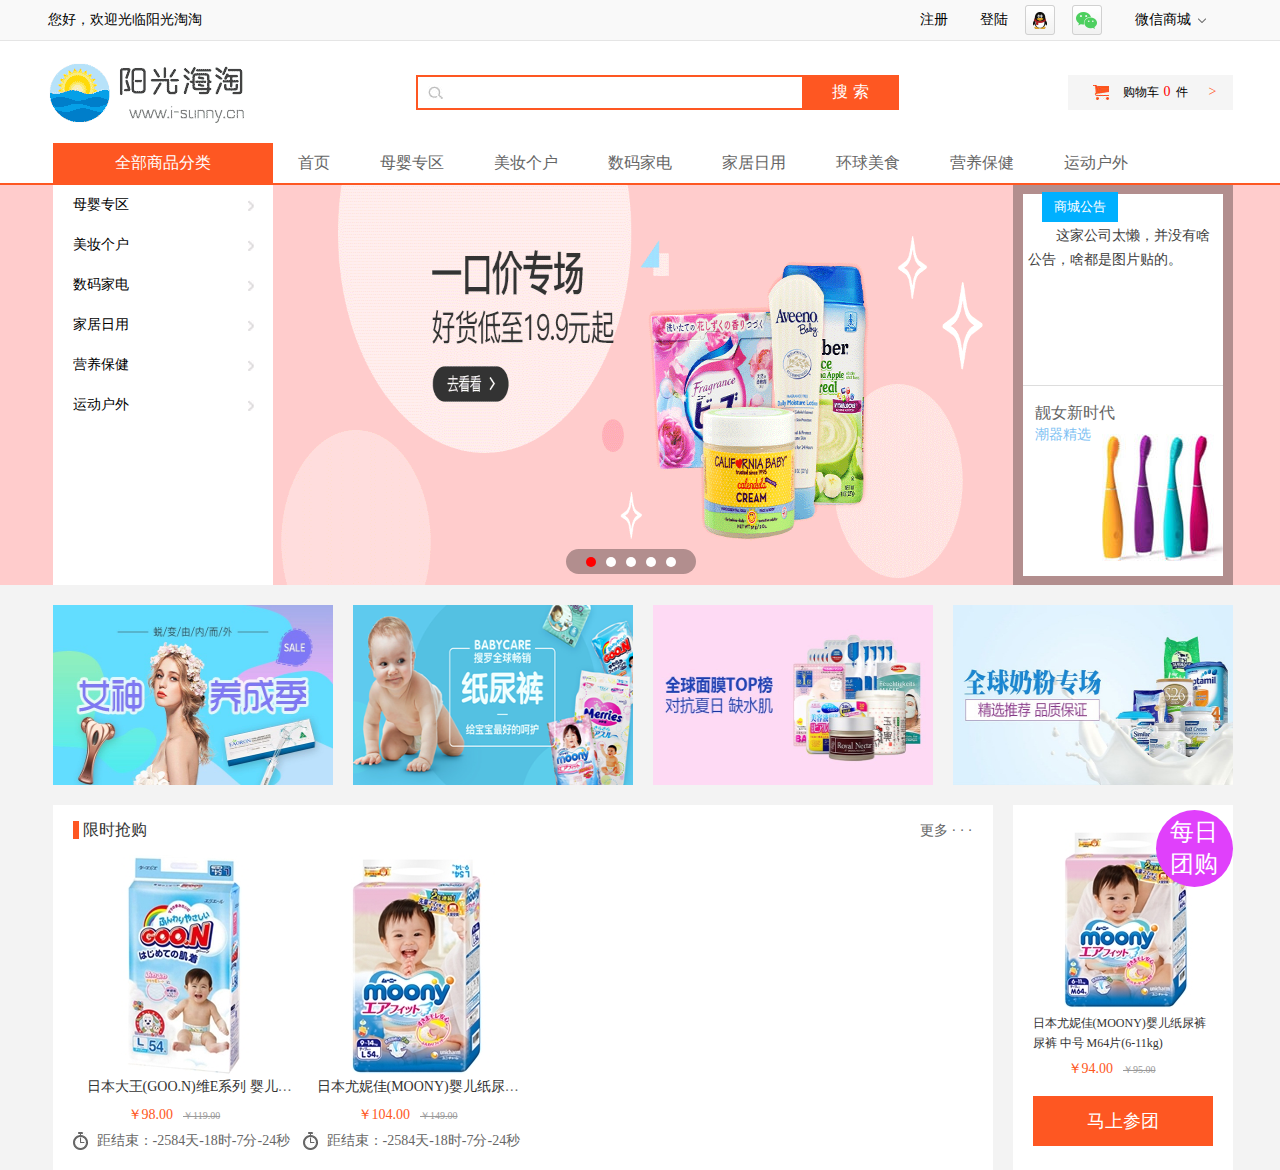
==== index.html @ 73600790 "项目" ====
<!DOCTYPE html>
<html>
	<head>
		<meta charset="UTF-8">
		<title></title>
		<link rel="stylesheet" type="text/css" href="css/index.css"/>
		<link rel="stylesheet" type="text/css" href="css/public.css"/>
		
		<script src="js/jquery-1.11.1.min.js"></script>
	</head>
	<body>
		<header>
			<!--网址最顶端-->
			<div class="headT">
				<p>您好，欢迎光临阳光淘淘</p>
				<div class="headRight">
					<ul class="headUl">
						<li>
							<a href="###">注册</a>
						</li>
						<li>
							<a href="###">登陆</a>
						</li>
						<li>
							<a href="###"><img src="img/qq.gif"/></a>
						</li>
						<li>
							<a href="###"><img src="img/weixin.gif"/></a>
						</li>
					</ul>
					<div class="wxshop">
						<a href="###">微信商城</a>
						<img src="img/jiantou_03.png" alt="" />
					</div>
				</div>
				<div class="erweima">
					<img src="img/erweima.png" alt="" />
					<span></span>
				</div>
			</div>
		</header>
		<!--logo-->
		<div id="logo">
			<div class="logo-content">
				<div class="logo-pic">
					<a href="###">
						<img src="img/logo.gif" alt="" />
					</a>
				</div>
				<form>
					<label for="user">
						<!--<img src="img/search.jpg" alt="" />-->
					</label>
					<input type="text" name="" id="user" value="" />
					<input type="button" name="" id="logo-btn" value="搜索" />
				</form>
				<div class="shopcar">
					<a href="###">
						<span>购物车<i>0</i>件</span>
						<em>&gt;</em>
					</a>
				</div>
			</div>
		</div>
		<!--导航-->
		<nav>
			<div class="navlist">
				<ul>
					<li>
						<a href="###">全部商品分类</a>
					</li>
					<li>
						<a href="###">首页</a>
					</li>
					<li>
						<a href="###">母婴专区</a>
					</li>
					<li>
						<a href="###">美妆个户</a>
					</li>
					<li>
						<a href="###">数码家电</a>
					</li>
					<li>
						<a href="###">家居日用</a>
					</li>
					<li>
						<a href="###">环球美食</a>
					</li>
					<li>
						<a href="###">营养保健</a>
					</li>
					<li>
						<a href="###">运动户外</a>
					</li>
				</ul>
				<!--二级菜单-->
				<div class="navlist2">
					<ul>
						<li>
							<a href="###">母婴专区</a>
							<span></span>
						</li>
						<li>
							<a href="###">美妆个户</a>
							<span></span>
						</li>
						<li>
							<a href="###">数码家电</a>
							<span></span>
						</li>
						<li>
							<a href="###">家居日用</a>
							<span></span>
						</li>
						<li>
							<a href="###">营养保健</a>
							<span></span>
						</li>
						<li>
							<a href="###">运动户外</a>
							<span></span>
						</li>
					</ul>
				</div>
				<!--三级菜单-->
				<!--母婴专区-->
				<div class="navlist2-1">
					<div>
						<h3 class="navlist2-h1">尿布湿巾</h3>
						<span>
							<a href="###">NB</a>
							<a href="###">S</a>
							<a href="###">M</a>
							<a href="###">L</a>
							<a href="###">XL</a>
							<a href="###">XXL</a>
							<a href="###">拉拉裤</a>
							<a href="###">花王</a>
							<a href="###">大王</a>
							<a href="###">尤妮佳</a>
						</span>
					</div>
					<div>
						<h3>婴儿用品</h3>
						<span>
							<a href="###">宝宝小药</a>
							<a href="###">洗漱护肤</a>
							<a href="###">喂养工具</a>
							<a href="###">宝宝出行</a>
							<a href="###">清洁消毒</a>
							<a href="###">益智玩具</a>	
						</span>
					</div>
					<div>
						<h3>品牌奶粉</h3>
						<span>
							<a href="###">特福芬</a>
							<a href="###">喜宝</a>
							<a href="###">爱他美</a>
							<a href="###">贝唯他</a>
							<a href="###">雀巢BEBA</a>
							<a href="###">米露米Milimil</a>
						</span>
					</div>
					<div>
						<h3>营养辅食</h3>
						<span>
							<a href="###">辅食泥</a>
							<a href="###">米粉/米糊</a>
							<a href="###">营养品</a>
							<a href="###">饼干</a>
							<a href="###">其他零食</a>
						</span>
					</div>
					<div>
						<h3>阶段奶粉</h3>
						<span>
							<a href="###">Pre段</a>
							<a href="###">1段</a>
							<a href="###">2段</a>
							<a href="###">3段</a>
							<a href="###">4段</a>
							<a href="###">1+段</a>
							<a href="###">2+段</a>
						</span>
					</div>	
				</div>
				<!--美妆个户-->
				<div class="navlist2-1">
					<div>
						<h3 class="navlist2-h1">香水彩妆</h3>
						<span>
							<a href="###">口红</a>
							<a href="###">眼线</a>
							<a href="###">遮瑕膏(液)</a>
							<a href="###">腮红</a>
							<a href="###">粉底</a>
							<a href="###">眼影</a>
							<a href="###">BB霜</a>
						</span>
					</div>
					<div>
						<h3>面部护肤</h3>
						<span>
							<a href="###">面膜</a>
							<a href="###">洁面</a>
							<a href="###">面霜</a>
							<a href="###">精华</a>
							<a href="###">化妆水</a>
							<a href="###">眼霜</a>	
							<a href="###">润唇膏</a>	
							<a href="###">其他</a>	
						</span>
					</div>
					<div>
						<h3>身体护理</h3>
						<span>
							<a href="###">护手霜</a>
							<a href="###">沐浴乳</a>
							<a href="###">身体乳</a>
						</span>
					</div>
					<div>
						<h3>口腔护理</h3>
						<span>
							<a href="###">牙刷</a>
							<a href="###">牙膏</a>
							<a href="###">替换物</a>
							<a href="###">漱口水</a>
							<a href="###">口罩</a>
						</span>
					</div>
					<div>
						<h3>女性护理</h3>
						<span>
							<a href="###">卫生巾</a>
							<a href="###">Facelle</a>
							<a href="###">Jessa</a>
						</span>
					</div>	
				</div>
				<!--数码家电-->
				<div class="navlist2-1">
				</div>
				<!--家居日用-->
				<div class="navlist2-1">
				</div>
				<!--营养保健-->
				<div class="navlist2-1">
				</div>
				<!--运动户外-->
				<div class="navlist2-1">
				</div>
				<div class="navlist3">
					<div class="navlist3-1">
						<div class="navlist3-1-T">
							<p>这家公司太懒，并没有啥公告，啥都是图片贴的。</p>
						</div>
						<div class="navlist3-1-B">
							<h3>靓女新时代</h3>
							<h4>潮器精选</h4>
						</div>
					</div>
					<!--蓝色商城公告div-->
					<div class="navlist3-2">
						<span>商城公告</span>
					</div>
				</div>
			</div>
		</nav>
		<!--banner-->
		<div id="banner">
			<div class="banner-1">
				<ul>
					<li><a href="###"></a></li>
					<li><a href="###"></a></li>
					<li><a href="###"></a></li>
					<li><a href="###"></a></li>
					<li><a href="###"></a></li>
				</ul>
				<div class="banner-center">
					<div class="banner-list">
						<ul>
							<li></li>
							<li></li>
							<li></li>				
							<li></li>
							<li></li>
						</ul>
					</div>
				</div>
			</div>
		</div>
		<!--banner下方列表-->
		<div id="bt-list">
			<div class="bt-lists">
				<ul>
					<li>
						<a href="">
							<img src="img/btlist1.jpg"/>
						</a>
					</li>
					<li>
						<a href="">
							<img src="img/btlist2.png"/>
						</a>
					</li>
					<li>
						<a href="">
							<img src="img/btlist3.jpg"/>
						</a>
					</li>
					<li>
						<a href="">
							<img src="img/btlist4.jpg"/>
						</a>
					</li>
				</ul>
			</div>
		</div>
		<!--限时商品-->
		<div id="timegoods">
			<div class="timegoods-content">
				<div class="timegoods-contentL">
					<h3>
						<span>限时抢购</span>
						<em><a href="">更多  · · ·</a></em>
					</h3>
					<div class="timegoods-list">	
						<dl>
							<dt><a href=""><img src="img/timegoods2.jpg"/></a></dt>
							<dd><a href="">日本大王(GOO.N)维E系列 婴儿专用护肤，尤妮佳纸尿裤，天才第一步</a></dd>
							<dd><span>￥98.00</span><em>￥119.00</em></dd>
							<dd class="time">
								<!--<span>距结束：170天16时29分10秒</span>-->
							</dd>
						</dl>
						<dl>
							<dt><a href=""><img src="img/timegoods1.jpg"/></a></dt>
							<dd><a href="">日本尤妮佳(MOONY)婴儿纸尿裤，尤妮佳纸尿裤，天才第一步</a></dd>
							<dd><span>￥104.00</span><em>￥149.00</em></dd>
							<dd class="time">
								<!--<span>距结束：170天16时29分10秒</span>-->
							</dd>
						</dl>
					</div>
				</div>
				<div class="timegoods-contentR">
					<dl>
						<dt><a href=""><img src="img/timelistR.jpg"/></a></dt>
						<dd><a href="">日本尤妮佳(MOONY)婴儿纸尿裤  尿裤  中号  M64片(6-11kg)</a></dd>
						<dd><span>￥94.00</span><em>￥95.00</em></dd>
						<dd><a href="">马上参团</a></dd>
						<dd><p>每日</p><p>团购</p></dd>
					</dl>
				</div>
			</div>
		</div>
	</body>
</html>
<script src="js/index.js"></script>
---- css/index.css ----
header {
  width: 100%;
  height: 40px;
  border-bottom: 1px solid #e5e5e5;
  background: #f9f9f9;
}

.headT {
  width: 1185px;
  height: 40px;
  margin: 0 auto;
  line-height: 40px;
  display: flex;
  justify-content: space-between;
  position: relative;
}
.headT p {
  font-size: 14px;
  color: #000;
}

.headRight {
  display: flex;
}

.headRight ul {
  display: flex;
  align-items: center;
}

.headUl {
  margin-right: 19px;
}
.headUl li:nth-of-type(3) {
  margin-right: 17px;
}
.headUl li:nth-of-type(2) {
  margin-right: 17px;
}
.headUl li:nth-of-type(2) a {
  font-size: 14px;
  color: #000;
}
.headUl li:nth-of-type(2) a:hover {
  color: #ff5722;
}
.headUl li:nth-of-type(1) {
  margin-right: 32px;
}
.headUl li:nth-of-type(1) a {
  font-size: 14px;
  color: #000;
}
.headUl li:nth-of-type(1) a:hover {
  color: #ff5722;
}

.wxshop {
  display: flex;
  align-items: center;
  width: 95px;
  justify-content: center;
  margin-right: 17px;
}
.wxshop a {
  font-size: 14px;
  color: #000000;
}
.wxshop:hover {
  background: #fff;
}
.wxshop:hover a {
  color: #ff5722;
}
.wxshop:hover img {
  transform: rotateZ(180deg);
}
.wxshop a {
  margin-left: 5px;
}
.wxshop img {
  width: 8px;
  height: 5px;
  margin-left: 7px;
  transition: all 0.2s steps(5);
}

.erweima {
  background: #fff;
  width: 95px;
  height: 85px;
  position: absolute;
  top: 40px;
  right: 17px;
  display: none;
  text-align: center;
}
.erweima img {
  display: inline-block;
  width: 70px;
  height: 70px;
  vertical-align: middle;
  margin-left: 5px;
}
.erweima span {
  display: inline-block;
  width: 0;
  height: 100%;
  vertical-align: middle;
}

#logo {
  width: 100%;
  height: 102px;
  background: #ffffff;
}
#logo .logo-content {
  display: flex;
  justify-content: space-between;
  align-items: center;
  width: 1185px;
  height: 102px;
  margin: 0 auto;
}
#logo form {
  display: flex;
  align-items: center;
  width: 479px;
  height: 31px;
  border: 2px solid #fe5722;
}
#logo form #user {
  width: 351px;
  height: 31px;
  border: none;
  color: #d0d0d0;
  font-size: 12px;
}
#logo form #logo-btn {
  text-align: center;
  width: 95px;
  height: 31px;
  border: none;
  background: #fe5722;
  color: #fff;
  letter-spacing: 5px;
  font-size: 16px;
  padding-left: 7px;
}
#logo form #logo-btn:hover {
  cursor: pointer;
}
#logo label {
  display: inline-block;
  height: 100%;
  width: 35px;
  background: url(../img/search.jpg) no-repeat center center;
}

.shopcar {
  width: 165px;
  height: 35px;
  background: #f5f5f5 url(../img/shopcar.jpg) no-repeat 25px center;
}
.shopcar a {
  margin-left: 55px;
  line-height: 34px;
}
.shopcar a em {
  margin-left: 18px;
  font-size: 14px;
  color: #ff5722;
}
.shopcar a span {
  color: #000;
}
.shopcar a span i {
  color: red;
  padding: 0 5px;
  font-size: 14px;
}

/*nav*/
nav {
  width: 100%;
  height: 40px;
  border-bottom: 2px solid #fe5722;
  background: #fff;
}
nav .navlist {
  position: relative;
  width: 1185px;
  height: 40px;
  margin: 0 auto;
}
nav .navlist > ul {
  background: #fff;
  z-index: 10001;
  display: flex;
  margin-left: 5px;
}
nav .navlist > ul li:nth-of-type(1) {
  height: 40px;
  padding: 0 62px;
  background: #fe5722;
  line-height: 40px;
}
nav .navlist > ul li:nth-of-type(1) a {
  color: #fff;
}
nav .navlist > ul li {
  height: 40px;
  padding: 0 25px;
  line-height: 40px;
}
nav .navlist > ul li a {
  font-size: 16px;
}
nav .navlist > ul li:hover {
  background: #fe5722;
}
nav .navlist > ul li:hover a {
  color: #fff;
}
nav .navlist .navlist3 {
  width: 220px;
  height: 400px;
  background: rgba(0, 0, 0, 0.3);
  position: absolute;
  top: 42px;
  right: 0;
  z-index: 9999;
}
nav .navlist .navlist3 .navlist3-1 {
  width: 200px;
  height: 382px;
  background: #fff;
  margin-left: 10px;
  margin-top: 9px;
}
nav .navlist .navlist3 .navlist3-1 .navlist3-1-T {
  height: 191px;
  border-bottom: 1px solid #dddddd;
}
nav .navlist .navlist3 .navlist3-1 .navlist3-1-T p {
  padding: 30px 5px 0 5px;
  color: #3e3e3e;
  text-indent: 2em;
  line-height: 24px;
}
nav .navlist .navlist3 .navlist3-1 .navlist3-1-B {
  height: 190px;
  background: url(../img/bannerleft.jpg) no-repeat right 48px;
}
nav .navlist .navlist3 .navlist3-1 .navlist3-1-B h3 {
  padding-left: 12px;
  padding-top: 17px;
  font-size: 16px;
}
nav .navlist .navlist3 .navlist3-1 .navlist3-1-B h4 {
  padding-left: 12px;
  font-size: 14px;
  color: #7dbff3;
  line-height: 22px;
}
nav .navlist .navlist3 .navlist3-2 {
  position: absolute;
  width: 76px;
  height: 30px;
  background: #00b0ff;
  text-align: center;
  line-height: 30px;
  top: 7px;
  left: 29px;
}
nav .navlist .navlist3 .navlist3-2 span {
  color: #fff;
  font-size: 13px;
}
nav .navlist .navlist2 {
  margin-top: 2px;
  margin-left: 5px;
  width: 220px;
  height: 400px;
  background: #fff;
  position: absolute;
  z-index: 9999;
  bottom: -402px;
}
nav .navlist .navlist2 ul li {
  width: 200px;
  height: 40px;
  line-height: 40px;
  padding-left: 20px;
  background: url(../img/gt.jpg) no-repeat 195px center;
}
nav .navlist .navlist2 ul li a {
  color: #000;
  font-size: 14px;
}
nav .navlist .navlist2 ul li:hover {
  background: #ff7043 url(../img/gt1.jpg) no-repeat 195px center;
}
nav .navlist .navlist2 ul li:hover a {
  color: #fff;
}
nav .navlist .navlist2-1 {
  position: absolute;
  top: 42px;
  left: 223px;
  width: 738px;
  height: 398px;
  background: #fff;
  border-bottom: 2px solid #ff7043;
  border-left: 2px solid #ff7043;
  border-right: 2px solid #ff7043;
  display: none;
  z-index: 10000;
}
nav .navlist .navlist2-1 div:nth-of-type(1) {
  margin-top: 20px;
}
nav .navlist .navlist2-1 h3 {
  display: inline-block;
  font-size: 12px;
  margin-left: 20px;
  line-height: 40px;
}
nav .navlist .navlist2-1 span {
  display: inline-block;
  width: 380px;
  height: 40px;
  border-bottom: 1px solid #eee;
  line-height: 40px;
  margin-left: 35px;
}
nav .navlist .navlist2-1 span a:nth-of-type(1) {
  margin-left: 0;
}
nav .navlist .navlist2-1 span a {
  margin: 0 5px;
}
nav .navlist .navlist2-1 span a:hover {
  color: #ff7043;
}

#banner {
  width: 100%;
  height: 400px;
}
#banner .banner-1 {
  width: 100%;
  height: 400px;
}
#banner .banner-1 > ul > li {
  width: 100%;
  height: 400px;
  position: absolute;
}
#banner .banner-1 > ul > li:nth-of-type(1) {
  background: url(../img/banner1.png) no-repeat;
  background-size: 100% 100%;
  z-index: 5;
}
#banner .banner-1 > ul > li:nth-of-type(2) {
  background: url(../img/banner2.png) no-repeat;
  background-size: 100% 100%;
  z-index: 4;
}
#banner .banner-1 > ul > li:nth-of-type(3) {
  background: url(../img/banner3.png) no-repeat;
  background-size: 100% 100%;
  z-index: 3;
}
#banner .banner-1 > ul > li:nth-of-type(4) {
  background: url(../img/banner4.png) no-repeat;
  background-size: 100% 100%;
  z-index: 2;
}
#banner .banner-1 > ul > li:nth-of-type(5) {
  background: url(../img/banner5.png) no-repeat;
  background-size: 100% 100%;
  z-index: 1;
}
#banner .banner-1 > ul a {
  display: block;
  width: 100%;
  height: 400px;
}
#banner .banner-1 .banner-center {
  width: 1185px;
  height: 400px;
  margin: 0 auto;
  position: relative;
}
#banner .banner-1 .banner-center .banner-list {
  width: 130px;
  height: 25px;
  background: rgba(0, 0, 0, 0.3);
  z-index: 9999;
  position: absolute;
  left: 518px;
  top: 364px;
  border-radius: 25px;
  display: flex;
  justify-content: center;
}
#banner .banner-1 .banner-center .banner-list > ul {
  width: 90px;
  display: flex;
  height: 100%;
  justify-content: space-between;
  align-items: center;
}
#banner .banner-1 .banner-center .banner-list > ul li {
  width: 10px;
  height: 10px;
  border-radius: 50%;
  background: #fff;
}
#banner .banner-1 .banner-center .banner-list > ul li:nth-of-type(1) {
  background: #ff0000;
}

.bt-lists {
  width: 1185px;
  height: 180px;
  margin: 20px auto;
}
.bt-lists ul {
  width: 1180px;
  height: 100%;
  margin-left: 5px;
  display: flex;
  justify-content: space-between;
}
.bt-lists ul li a img {
  width: 280px;
  height: 180px;
}

#timegoods {
  width: 100%;
  height: 365px;
}
#timegoods .timegoods-content {
  width: 1185px;
  height: 100%;
  margin: 0 auto;
}
#timegoods .timegoods-content .timegoods-contentL {
  margin-left: 5px;
  width: 940px;
  height: 100%;
  background: #fff;
  float: left;
}
#timegoods .timegoods-content .timegoods-contentL .timegoods-list {
  width: 940px;
  height: 315px;
  display: flex;
}
#timegoods .timegoods-content .timegoods-contentL .timegoods-list dl {
  width: 220px;
}
#timegoods .timegoods-content .timegoods-contentL .timegoods-list dl dt:hover a img {
  transition: all 0.3s linear;
  transform: translateX(-10px);
}
#timegoods .timegoods-content .timegoods-contentL .timegoods-list dl:nth-of-type(1) {
  margin-left: 20px;
}
#timegoods .timegoods-content .timegoods-contentL .timegoods-list dl:nth-of-type(1) dd:nth-of-type(1) {
  width: 220px;
  overflow: hidden;
  white-space: nowrap;
  text-overflow: ellipsis;
  text-indent: 1em;
}
#timegoods .timegoods-content .timegoods-contentL .timegoods-list dl:nth-of-type(1) dd:nth-of-type(1) a {
  line-height: 24px;
  font-size: 14px;
  color: #333333;
}
#timegoods .timegoods-content .timegoods-contentL .timegoods-list dl:nth-of-type(1) dd:nth-of-type(1):hover a {
  color: #fe5722;
}
#timegoods .timegoods-content .timegoods-contentL .timegoods-list dl:nth-of-type(1) dd:nth-of-type(2) {
  line-height: 32px;
}
#timegoods .timegoods-content .timegoods-contentL .timegoods-list dl:nth-of-type(1) dd:nth-of-type(2) span {
  color: #fe5722;
  font-size: 14px;
  padding-left: 55px;
}
#timegoods .timegoods-content .timegoods-contentL .timegoods-list dl:nth-of-type(1) dd:nth-of-type(2) em {
  padding-left: 10px;
  color: #999999;
  font-size: 10px;
  text-decoration: line-through;
}
#timegoods .timegoods-content .timegoods-contentL .timegoods-list dl:nth-of-type(1) dd:nth-of-type(3) {
  background: url(../img/time.jpg) no-repeat left center;
  height: 18px;
  width: 220px;
  padding-left: 24px;
}
#timegoods .timegoods-content .timegoods-contentL .timegoods-list dl:nth-of-type(2) {
  margin-left: 10px;
}
#timegoods .timegoods-content .timegoods-contentL .timegoods-list dl:nth-of-type(2) dd:nth-of-type(1) {
  width: 220px;
  overflow: hidden;
  white-space: nowrap;
  text-overflow: ellipsis;
  text-indent: 1em;
}
#timegoods .timegoods-content .timegoods-contentL .timegoods-list dl:nth-of-type(2) dd:nth-of-type(1) a {
  line-height: 24px;
  font-size: 14px;
  color: #333333;
}
#timegoods .timegoods-content .timegoods-contentL .timegoods-list dl:nth-of-type(2) dd:nth-of-type(1):hover a {
  color: #fe5722;
}
#timegoods .timegoods-content .timegoods-contentL .timegoods-list dl:nth-of-type(2) dd:nth-of-type(2) {
  line-height: 32px;
}
#timegoods .timegoods-content .timegoods-contentL .timegoods-list dl:nth-of-type(2) dd:nth-of-type(2) span {
  padding-left: 55px;
  color: #fe5722;
  font-size: 14px;
}
#timegoods .timegoods-content .timegoods-contentL .timegoods-list dl:nth-of-type(2) dd:nth-of-type(2) em {
  padding-left: 10px;
  color: #999999;
  font-size: 10px;
  text-decoration: line-through;
}
#timegoods .timegoods-content .timegoods-contentL .timegoods-list dl:nth-of-type(2) dd:nth-of-type(3) {
  background: url(../img/time.jpg) no-repeat left center;
  height: 18px;
  width: 220px;
  padding-left: 24px;
}
#timegoods .timegoods-content .timegoods-contentL h3 {
  width: 900px;
  height: 50px;
  margin-left: 20px;
  line-height: 50px;
  display: flex;
  justify-content: space-between;
}
#timegoods .timegoods-content .timegoods-contentL h3 span {
  background: url(../img/list.jpg) no-repeat 0 center;
  padding-left: 10px;
  font-size: 16px;
  color: #333333;
}
#timegoods .timegoods-content .timegoods-contentL h3 em a {
  font-size: 14px;
}
#timegoods .timegoods-content .timegoods-contentL h3 em:hover a {
  color: #fe5722;
}
#timegoods .timegoods-content .timegoods-contentR {
  margin-left: 20px;
  width: 220px;
  height: 100%;
  background: #fff;
  float: left;
  position: relative;
}
#timegoods .timegoods-content .timegoods-contentR dl {
  margin-top: 24px;
}
#timegoods .timegoods-content .timegoods-contentR dl dt {
  text-align: center;
}
#timegoods .timegoods-content .timegoods-contentR dl dt a img {
  display: inline-block;
}
#timegoods .timegoods-content .timegoods-contentR dl dd:nth-of-type(1) {
  line-height: 20px;
  margin: 0 20px;
}
#timegoods .timegoods-content .timegoods-contentR dl dd:nth-of-type(1):hover a {
  color: #ff5722;
}
#timegoods .timegoods-content .timegoods-contentR dl dd:nth-of-type(1) a {
  color: #333333;
  font-size: 12px;
}
#timegoods .timegoods-content .timegoods-contentR dl dd:nth-of-type(2) {
  line-height: 32px;
}
#timegoods .timegoods-content .timegoods-contentR dl dd:nth-of-type(2) span {
  padding-left: 55px;
  color: #fe5722;
  font-size: 14px;
}
#timegoods .timegoods-content .timegoods-contentR dl dd:nth-of-type(2) em {
  padding-left: 10px;
  color: #999999;
  font-size: 10px;
  text-decoration: line-through;
}
#timegoods .timegoods-content .timegoods-contentR dl dd:nth-of-type(3) {
  width: 180px;
  height: 50px;
  background: #fe5722;
  line-height: 50px;
  text-align: center;
  margin-left: 20px;
  margin-top: 10px;
}
#timegoods .timegoods-content .timegoods-contentR dl dd:nth-of-type(3) a {
  color: #fff;
  font-size: 18px;
}
#timegoods .timegoods-content .timegoods-contentR dl dd:nth-of-type(4) {
  width: 77px;
  height: 77px;
  border-radius: 50%;
  background: #e040fb;
  text-align: center;
  position: absolute;
  top: 5px;
  right: 0;
  z-index: 10;
}
#timegoods .timegoods-content .timegoods-contentR dl dd:nth-of-type(4) p:nth-of-type(1) {
  padding-top: 6px;
}
#timegoods .timegoods-content .timegoods-contentR dl dd:nth-of-type(4) p {
  font-size: 24px;
  color: #fff;
}

/*# sourceMappingURL=index.css.map */
---- css/public.css ----
body,h1,h3,h2,h4,h5,h6,p,dl,dd,ul,li,ol,td,form,input,fieldset,legend{margin:0; padding:0;}
li{list-style:none;}
a{text-decoration:none; font-size:12px; color:#666;}
body{font-size:14px; font-family:"微软雅黑"; color:#666; background:#f3f3f3;}
img{ display:block; border:none;}
a,input{outline:none;}
em,i{font-style:normal;}
b,strong,h1,h2,h3,h4,h5,h6{font-weight:normal;}
.clear:after{content:""; display:block; clear:both; height:0; visibility:hidden;}
table{border-collapse:collapse;}
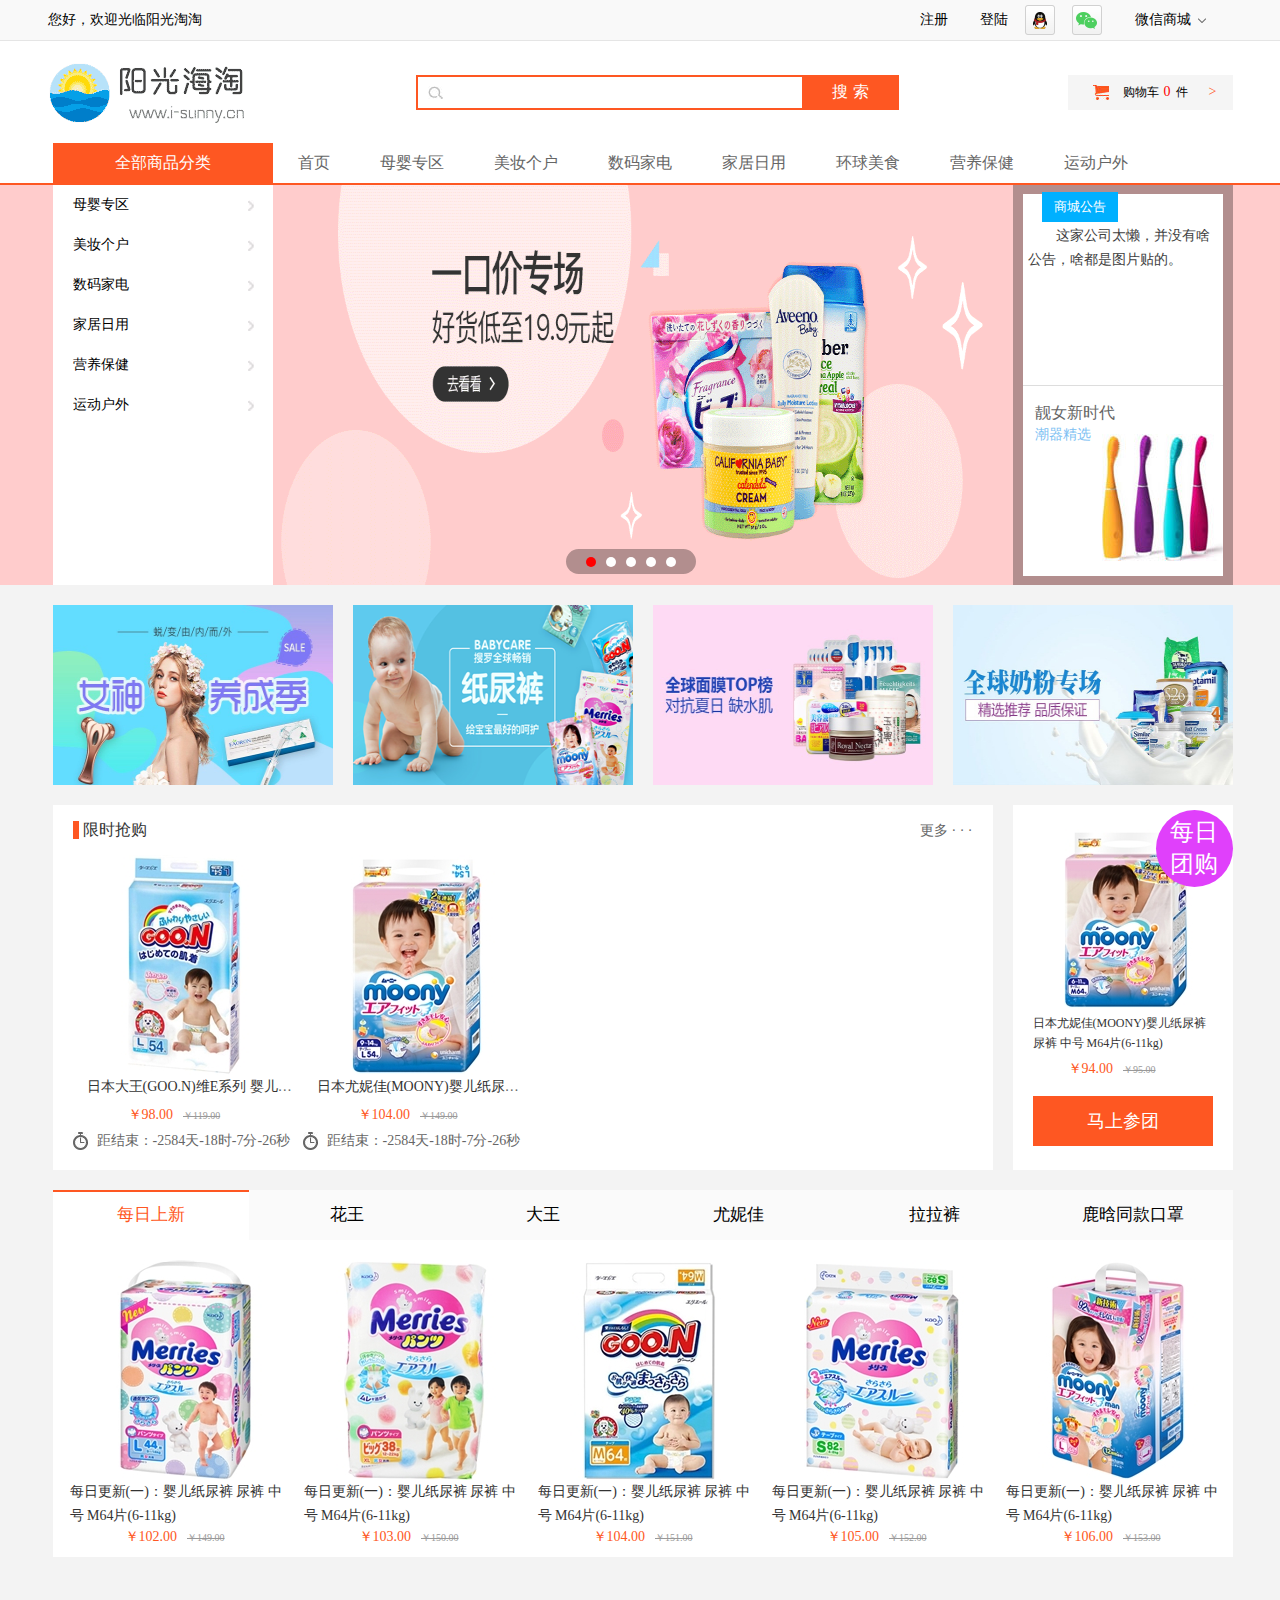
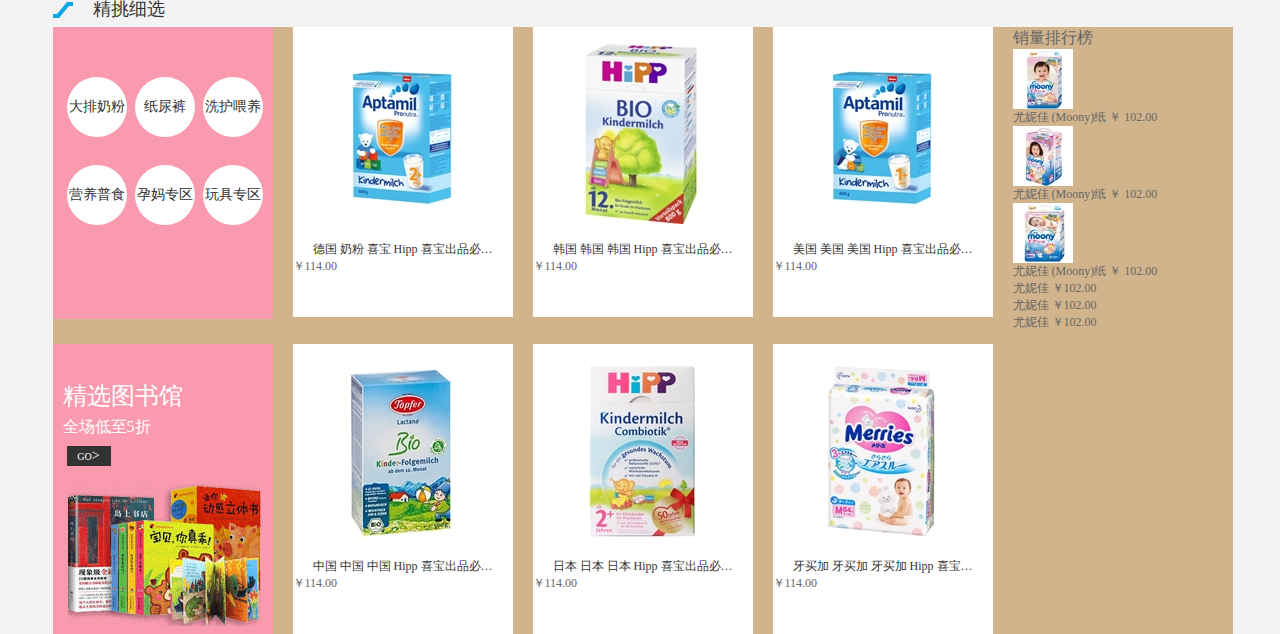
==== commit 63691805: "添加了内容" ====
--- a/index.html
+++ b/index.html
@@ -357,6 +357,193 @@
 				</div>
 			</div>
 		</div>
+		<!--选项卡-->
+		<div id="option">
+			<div class="option-content">
+				<div class="option-Top">
+					<ul>
+						<li list="classify001">每日上新</li>
+						<li list="classify002">花王</li>
+						<li list="classify003">大王</li>
+						<li list="classify004">尤妮佳</li>
+						<li list="classify005">拉拉裤</li>
+						<li list="classify006">鹿晗同款口罩</li>
+					</ul>
+				</div>
+				<div class="option-Bt">
+					<dl>
+						<dt><a href=""><img src="img/1.jpg"/></a></dt>
+						<dd><a href="">每日更新(一)：婴儿纸尿裤  尿裤  中号  M64片(6-11kg)</a></dd>
+						<dd><span>￥102.00</span><em>￥149.00</em></dd>
+					</dl>
+					<dl>
+						<dt><a href=""><img src="img/2.jpg"/></a></dt>
+						<dd><a href="">每日更新(一)：婴儿纸尿裤  尿裤  中号  M64片(6-11kg)</a></dd>
+						<dd><span>￥103.00</span><em>￥150.00</em></dd>
+					</dl>
+					<dl>
+						<dt><a href=""><img src="img/3.jpg"/></a></dt>
+						<dd><a href="">每日更新(一)：婴儿纸尿裤  尿裤  中号  M64片(6-11kg)</a></dd>
+						<dd><span>￥104.00</span><em>￥151.00</em></dd>
+					</dl>
+					<dl>
+						<dt><a href=""><img src="img/4.jpg"/></a></dt>
+						<dd><a href="">每日更新(一)：婴儿纸尿裤  尿裤  中号  M64片(6-11kg)</a></dd>
+						<dd><span>￥105.00</span><em>￥152.00</em></dd>
+					</dl>
+					<dl>
+						<dt><a href=""><img src="img/5.jpg"/></a></dt>
+						<dd><a href="">每日更新(一)：婴儿纸尿裤  尿裤  中号  M64片(6-11kg)</a></dd>
+						<dd><span>￥106.00</span><em>￥153.00</em></dd>
+					</dl>
+				</div>
+			</div>
+		</div>
+		<!--main-->
+		<div id="main1">
+			<div class="main1-content">
+				<h3>精挑细选</h3>
+				<div class="main1-1">
+					<div class="main1-L">
+						<div class="main-1-L-T">
+							 <ul>
+							 	<li><a href="">大排奶粉</a></li>
+							 	<li><a href="">纸尿裤</a></li>
+							 	<li><a href="">洗护喂养</a></li>
+							 	<li><a href="">营养普食</a></li>
+							 	<li><a href="">孕妈专区</a></li>
+							 	<li><a href="">玩具专区</a></li>
+							 </ul>
+						</div>
+						<div class="main-1-L-B">
+							<h4>精选图书馆</h4>
+							<h5>全场低至5折</h5>
+							<span><a href="">GO<em>&gt;</em></a></span>
+						</div>
+					</div>
+					<div class="main-M">
+						<ul>
+							<li>
+								<a href="">
+									<div>
+										<img src="img/main1-1.jpg" alt="" />
+										<span></span>
+									</div>
+									<p>德国 奶粉 喜宝 Hipp 喜宝出品必须精品</p>
+									<span>￥114.00</span>
+								</a>
+							</li>
+							<li>
+								<a href="">
+									<div>
+										<img src="img/main1-2.jpg" alt="" />
+										<span></span>
+									</div>
+									<p>韩国 韩国 韩国 Hipp 喜宝出品必须精品</p>
+									<span>￥114.00</span>
+								</a>
+							</li>
+							<li>
+								<a href="">
+									<div>
+										<img src="img/main1-3.jpg" alt="" />
+										<span></span>
+									</div>
+									<p>美国 美国 美国 Hipp 喜宝出品必须精品</p>
+									<span>￥114.00</span>
+								</a>
+							</li>
+							<li>
+								<a href="">
+									<div>
+										<img src="img/main1-4.jpg" alt="" />
+										<span></span>
+									</div>
+									<p>中国 中国 中国 Hipp 喜宝出品必须精品</p>
+									<span>￥114.00</span>
+								</a>
+							</li>
+							<li>
+								<a href="">
+									<div>
+										<img src="img/main1-5.jpg" alt="" />
+										<span></span>
+									</div>
+									<p>日本 日本 日本 Hipp 喜宝出品必须精品</p>
+									<span>￥114.00</span>
+								</a>
+							</li>
+							<li>
+								<a href="">
+									<div>
+										<img src="img/main1-6.jpg" alt="" />
+										<span></span>
+									</div>
+									<p>牙买加 牙买加 牙买加 Hipp 喜宝出品必须精品</p>
+									<span>￥114.00</span>
+								</a>
+							</li>
+						</ul>
+					</div>
+					<div class="main-R">
+						<h3>销量排行榜</h3>
+						<ul>
+							<li>
+								<a href="">
+									<span></span>
+									<img src="img/main1-r-1.jpg"/>
+									<em>尤妮佳</em>
+									<i>(Moony)纸</i>
+									<b>￥</b>
+									<strong>102.00</strong>
+								</a>
+							</li>
+							<li>
+								<a href="">
+									<span></span>
+									<img src="img/main1-r-2.jpg"/>
+									<em>尤妮佳</em>
+									<i>(Moony)纸</i>
+									<b>￥</b>
+									<strong>102.00</strong>
+								</a>
+							</li>
+							<li>
+								<a href="">
+									<span></span>
+									<img src="img/main1-r-3.jpg"/>
+									<em>尤妮佳</em>
+									<i>(Moony)纸</i>
+									<b>￥</b>
+									<strong>102.00</strong>
+								</a>
+							</li>
+							<li>
+								<a href="">
+									<span></span>
+									<em>尤妮佳</em>
+									<strong>￥102.00</strong>
+								</a>
+							</li>
+							<li>
+								<a href="">
+									<span></span>
+									<em>尤妮佳</em>
+									<strong>￥102.00</strong>
+								</a>
+							</li>
+							<li>
+								<a href="">
+									<span></span>
+									<em>尤妮佳</em>
+									<strong>￥102.00</strong>
+								</a>
+							</li>
+						</ul>
+					</div>
+				</div>
+			</div>
+		</div>
 	</body>
 </html>
 <script src="js/index.js"></script>
--- a/css/index.css
+++ b/css/index.css
@@ -464,8 +464,8 @@
   width: 220px;
 }
 #timegoods .timegoods-content .timegoods-contentL .timegoods-list dl dt:hover a img {
-  transition: all 0.3s linear;
-  transform: translateX(-10px);
+  transition: transform 0.2s linear;
+  transform: translateX(-5px);
 }
 #timegoods .timegoods-content .timegoods-contentL .timegoods-list dl:nth-of-type(1) {
   margin-left: 20px;
@@ -637,4 +637,236 @@
   color: #fff;
 }
 
+#option {
+  width: 100%;
+  height: 367px;
+  margin: 20px 0 35px 0;
+}
+#option .option-content {
+  width: 1185px;
+  height: 367px;
+  margin: 0 auto;
+}
+#option .option-content .option-Top {
+  height: 50px;
+  margin-left: 5px;
+  width: 1180px;
+  background: #fafafa;
+}
+#option .option-content .option-Top ul {
+  width: 100%;
+  height: 50px;
+  display: flex;
+}
+#option .option-content .option-Top ul li {
+  box-sizing: border-box;
+  width: 196px;
+  height: 50px;
+  text-align: center;
+  color: #000;
+  font-size: 17px;
+  background: #fafafa;
+  line-height: 50px;
+}
+#option .option-content .option-Top ul li:nth-of-type(1) {
+  background: #fff url(../img/option-Top.jpg) repeat-x;
+  color: #ff5722;
+}
+#option .option-content .option-Top ul li:last-of-type {
+  width: 200px;
+}
+#option .option-content .option-Bt {
+  height: 317px;
+  width: 1180px;
+  margin-left: 5px;
+  background: #fff;
+  display: flex;
+  justify-content: space-around;
+}
+#option .option-content .option-Bt dl:nth-of-type(1) {
+  margin-left: 10px;
+}
+#option .option-content .option-Bt dl {
+  width: 220px;
+  padding-top: 20px;
+}
+#option .option-content .option-Bt dl dt {
+  display: flex;
+  justify-content: center;
+}
+#option .option-content .option-Bt dl dt a img {
+  width: 220px;
+  height: 220px;
+}
+#option .option-content .option-Bt dl dd:nth-of-type(1) a {
+  color: #333333;
+  font-size: 14px;
+  line-height: 24px;
+}
+#option .option-content .option-Bt dl dd:nth-of-type(1) a:hover {
+  color: #ff5722;
+}
+#option .option-content .option-Bt dl dd:nth-of-type(2) span {
+  padding-left: 55px;
+  color: #fe5722;
+  font-size: 14px;
+}
+#option .option-content .option-Bt dl dd:nth-of-type(2) em {
+  padding-left: 10px;
+  color: #999999;
+  font-size: 10px;
+  text-decoration: line-through;
+}
+
+#main1 {
+  width: 100%;
+  height: 642px;
+}
+#main1 .main1-content {
+  width: 1185px;
+  height: 642px;
+  margin: 0 auto;
+}
+#main1 .main1-content > h3 {
+  margin-left: 5px;
+  height: 35px;
+  line-height: 35px;
+  padding-left: 40px;
+  font-size: 18px;
+  color: #333333;
+  background: url(../img/floor-T.jpg) no-repeat left center;
+}
+#main1 .main1-content .main1-1 {
+  width: 1180px;
+  height: 607px;
+  margin-left: 5px;
+  background: tan;
+}
+#main1 .main1-content .main1-1 .main1-L {
+  width: 220px;
+  float: left;
+  height: 607px;
+}
+#main1 .main1-content .main1-1 .main1-L .main-1-L-T {
+  width: 220px;
+  height: 292px;
+  background: #f99aae;
+}
+#main1 .main1-content .main1-1 .main1-L .main-1-L-T ul {
+  padding-top: 50px;
+  display: flex;
+  flex-flow: wrap;
+  padding-left: 10px;
+}
+#main1 .main1-content .main1-1 .main1-L .main-1-L-T ul li {
+  margin: 0 4px 28px 4px;
+}
+#main1 .main1-content .main1-1 .main1-L .main-1-L-T ul li a {
+  display: inline-block;
+  width: 60px;
+  height: 60px;
+  border-radius: 50%;
+  background: #fff;
+  color: #333;
+  font-size: 14px;
+  line-height: 60px;
+  text-align: center;
+}
+#main1 .main1-content .main1-1 .main1-L .main-1-L-T ul li a:hover {
+  border-radius: 0;
+  color: #f99aae;
+}
+#main1 .main1-content .main1-1 .main1-L .main-1-L-B {
+  margin-top: 25px;
+  width: 220px;
+  height: 290px;
+  background: #f99aae url(../img/main-1-bg.jpg) no-repeat 15px 140px;
+}
+#main1 .main1-content .main1-1 .main1-L .main-1-L-B > h4 {
+  padding: 36px 0 5px 10px;
+  font-size: 24px;
+  color: #fff;
+}
+#main1 .main1-content .main1-1 .main1-L .main-1-L-B > h5 {
+  padding-left: 10px;
+  color: #fff;
+  font-size: 16px;
+}
+#main1 .main1-content .main1-1 .main1-L .main-1-L-B > span a {
+  margin: 8px 0 0 14px;
+  display: block;
+  width: 44px;
+  height: 20px;
+  background: #333;
+  color: #fff;
+  text-align: center;
+  line-height: 20px;
+  font-size: 10px;
+}
+#main1 .main1-content .main1-1 .main1-L .main-1-L-B > span a em {
+  font-size: 14px;
+}
+#main1 .main1-content .main1-1 .main-M {
+  width: 700px;
+  height: 607px;
+  float: left;
+  margin-left: 20px;
+}
+#main1 .main1-content .main1-1 .main-M ul {
+  display: flex;
+  flex-wrap: wrap;
+  justify-content: space-between;
+  align-content: space-between;
+}
+#main1 .main1-content .main1-1 .main-M ul li {
+  width: 220px;
+  height: 290px;
+  background: #fff;
+}
+#main1 .main1-content .main1-1 .main-M ul li a {
+  text-align: center;
+}
+#main1 .main1-content .main1-1 .main-M ul li a div {
+  width: 220px;
+  height: 214px;
+  text-align: center;
+}
+#main1 .main1-content .main1-1 .main-M ul li a div > span {
+  display: inline-block;
+  height: 214px;
+  width: 0px;
+  vertical-align: middle;
+}
+#main1 .main1-content .main1-1 .main-M ul li a div img {
+  display: inline-block;
+  height: 180px;
+  width: 180px;
+  vertical-align: middle;
+}
+#main1 .main1-content .main1-1 .main-M ul li a p {
+  width: 180px;
+  margin-left: 20px;
+  overflow: hidden;
+  white-space: nowrap;
+  text-overflow: ellipsis;
+  color: #333;
+}
+#main1 .main1-content .main1-1 .main-M ul li a p:hover {
+  color: #ff5722;
+}
+#main1 .main1-content .main1-1 .main-M ul li:nth-of-type(4) {
+  margin-top: 27px;
+}
+#main1 .main1-content .main1-1 .main-M ul li:nth-of-type(5) {
+  margin-top: 27px;
+}
+#main1 .main1-content .main1-1 .main-M ul li:nth-of-type(6) {
+  margin-top: 27px;
+}
+#main1 .main1-content .main1-1 .main-R {
+  width: 220px;
+  height: 607px;
+  float: right;
+}
+
 /*# sourceMappingURL=index.css.map */
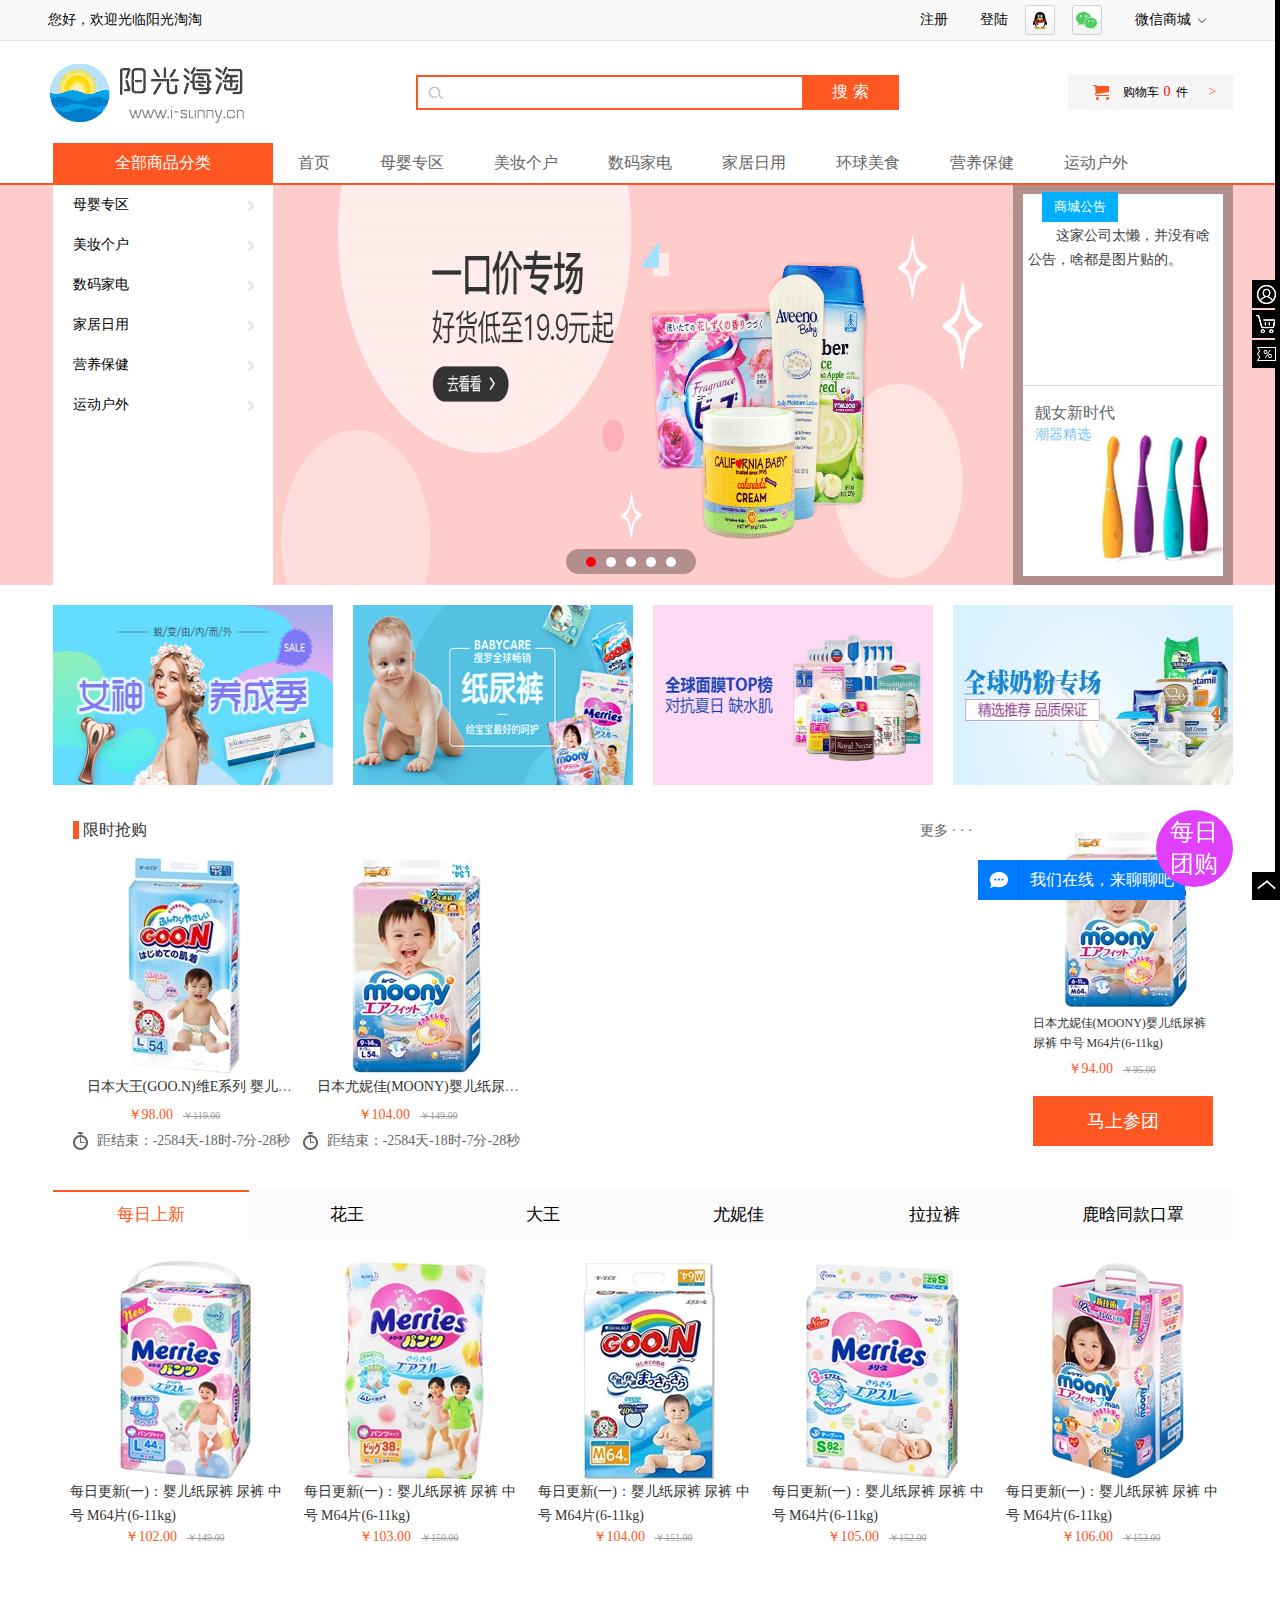
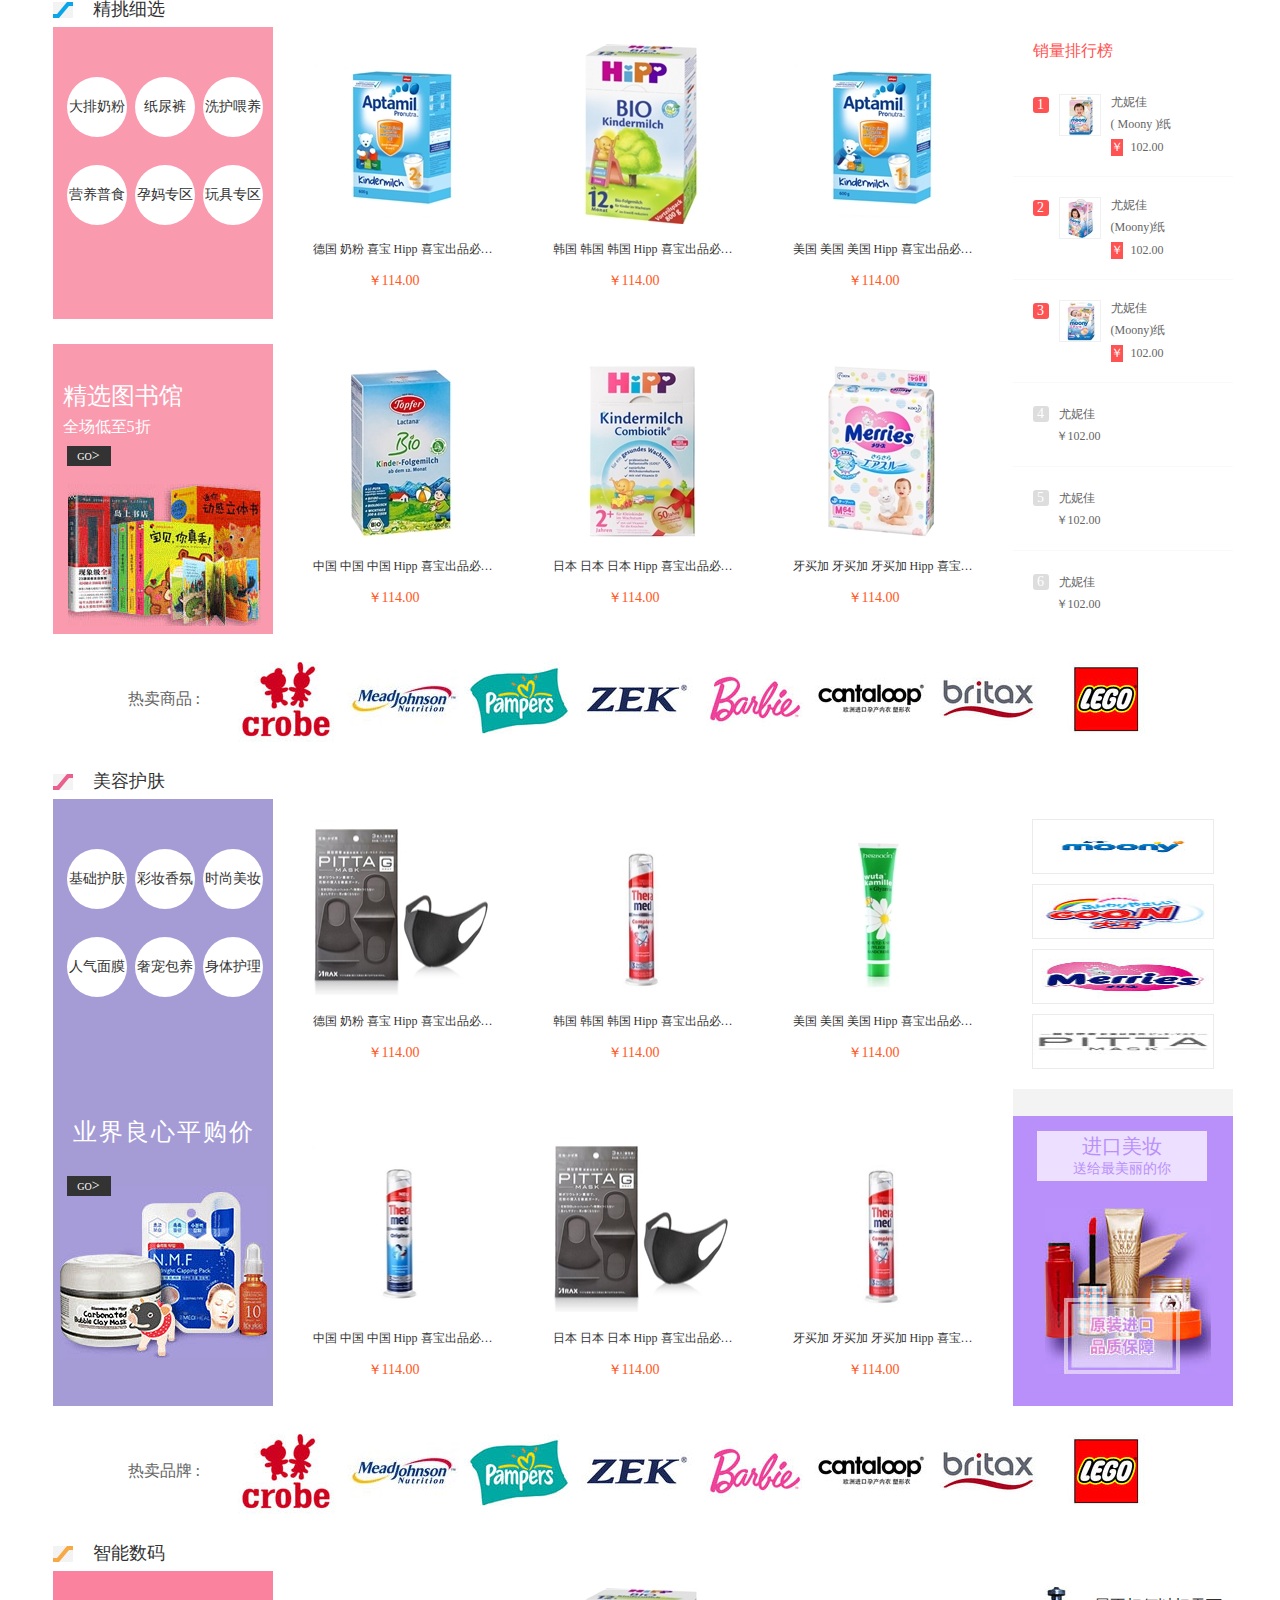
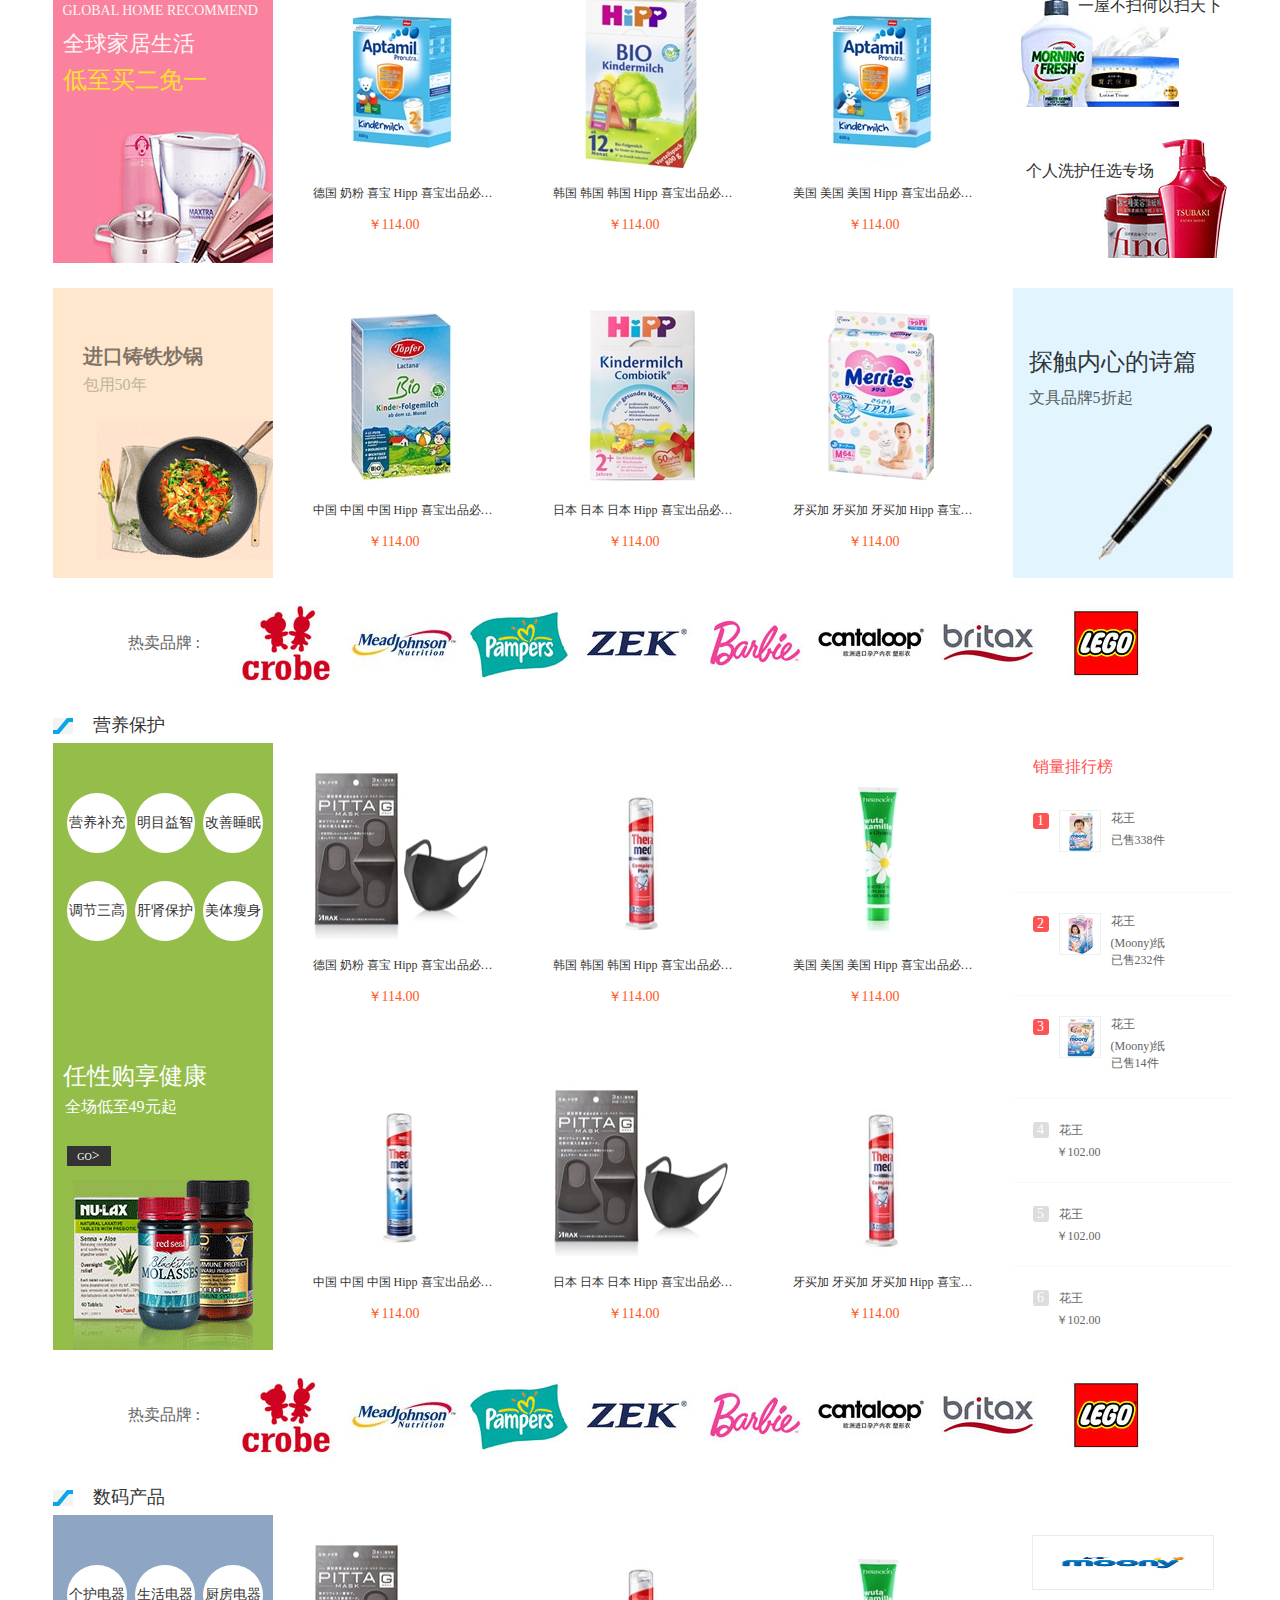
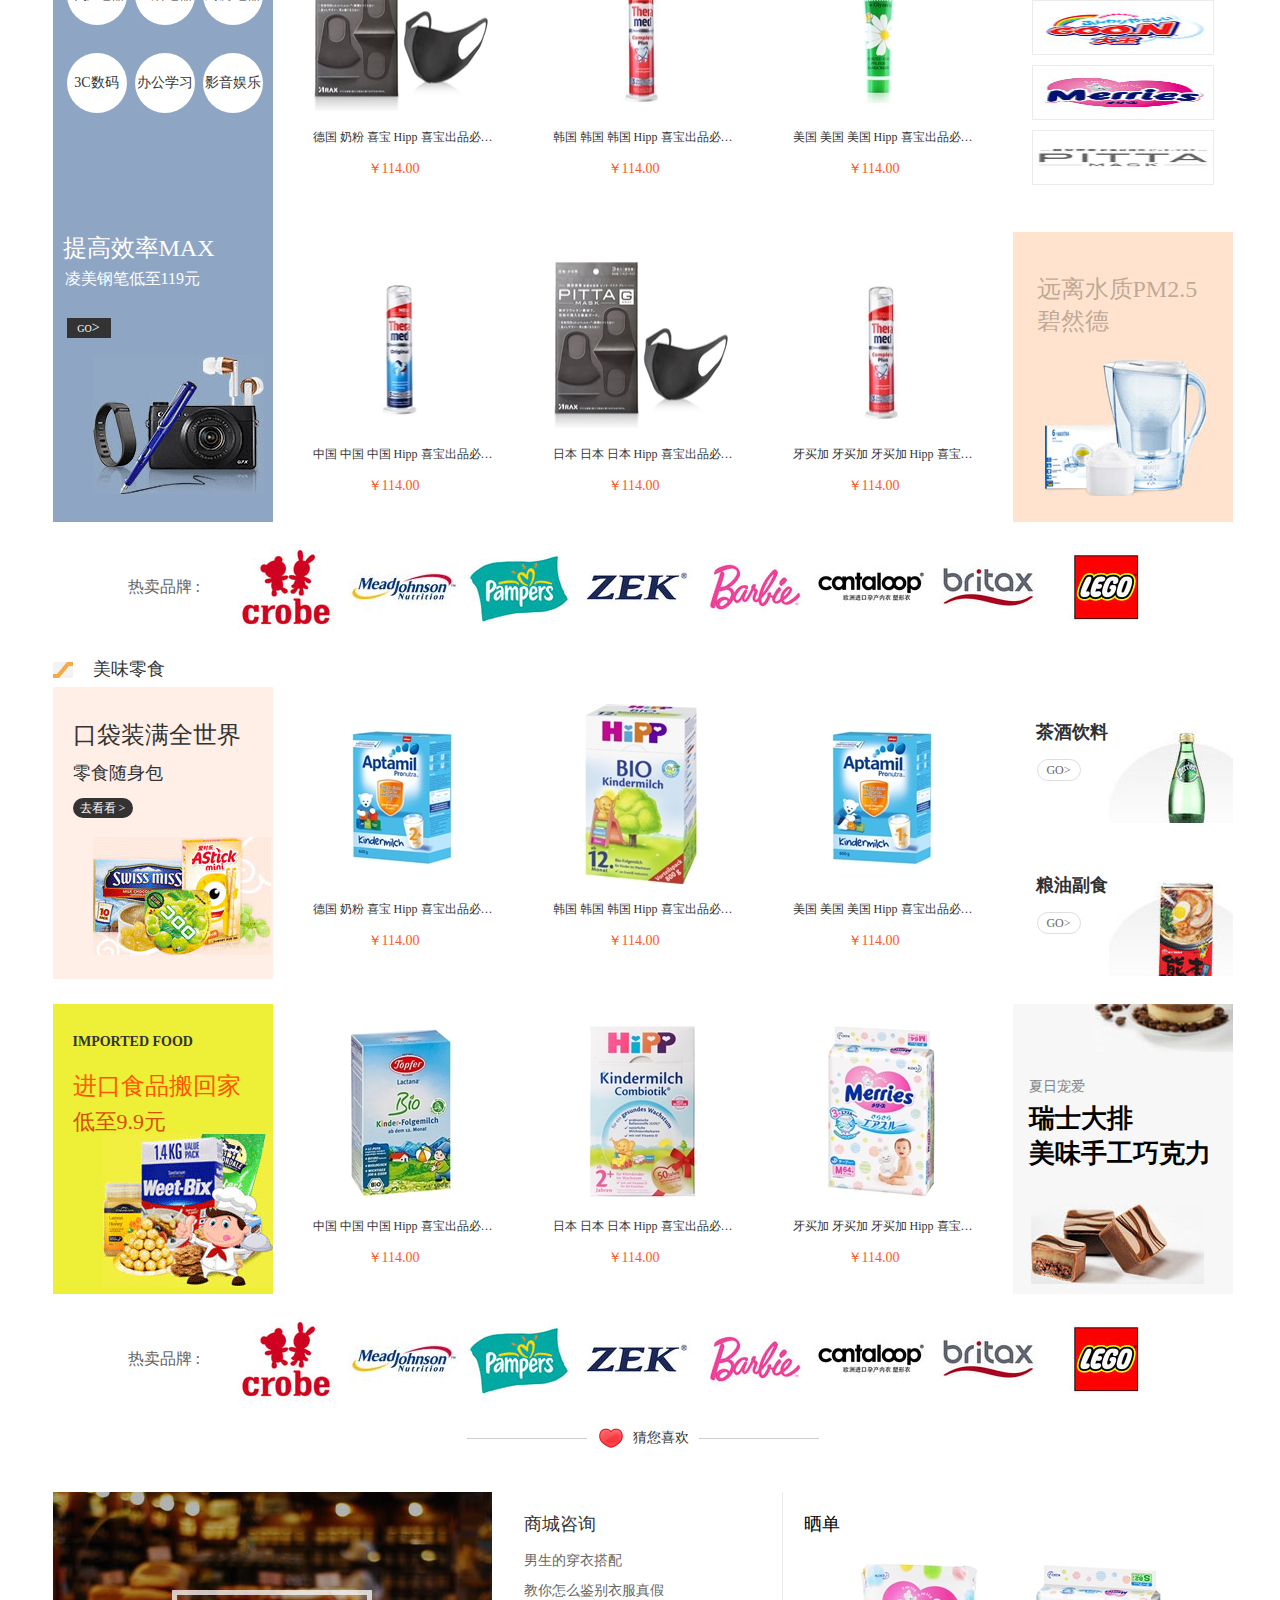
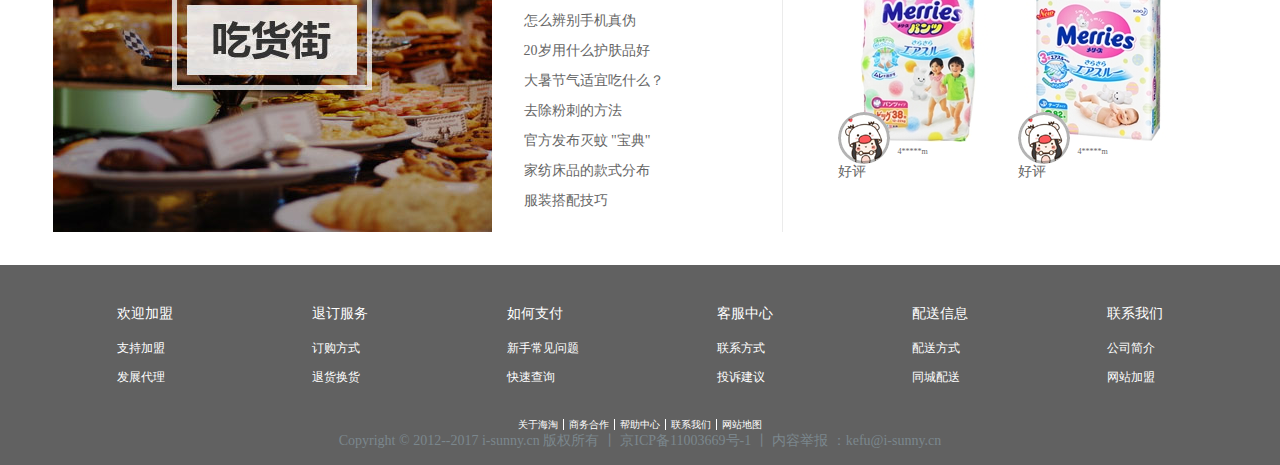
==== commit e4cca7de: "修改" ====
--- a/index.html
+++ b/index.html
@@ -2,7 +2,7 @@
 <html>
 	<head>
 		<meta charset="UTF-8">
-		<title></title>
+		<title>首页</title>
 		<link rel="stylesheet" type="text/css" href="css/index.css"/>
 		<link rel="stylesheet" type="text/css" href="css/public.css"/>
 		
@@ -16,10 +16,10 @@
 				<div class="headRight">
 					<ul class="headUl">
 						<li>
-							<a href="###">注册</a>
+							<a href="register.html">注册</a>
 						</li>
 						<li>
-							<a href="###">登陆</a>
+							<a href="login.html">登陆</a>
 						</li>
 						<li>
 							<a href="###"><img src="img/qq.gif"/></a>
@@ -400,7 +400,7 @@
 			</div>
 		</div>
 		<!--main-->
-		<div id="main1">
+		<div class="main1">
 			<div class="main1-content">
 				<h3>精挑细选</h3>
 				<div class="main1-1">
@@ -490,51 +490,57 @@
 						<ul>
 							<li>
 								<a href="">
-									<span></span>
+									<span>1</span>
 									<img src="img/main1-r-1.jpg"/>
-									<em>尤妮佳</em>
-									<i>(Moony)纸</i>
-									<b>￥</b>
-									<strong>102.00</strong>
-								</a>
-							</li>
-							<li>
-								<a href="">
-									<span></span>
+									<div>
+										<em>尤妮佳</em>
+										<i>( Moony )纸</i>
+										<b>￥</b>
+										<strong>102.00</strong>
+									</div>
+								</a>
+							</li>
+							<li>
+								<a href="">
+									<span>2</span>
 									<img src="img/main1-r-2.jpg"/>
-									<em>尤妮佳</em>
-									<i>(Moony)纸</i>
-									<b>￥</b>
-									<strong>102.00</strong>
-								</a>
-							</li>
-							<li>
-								<a href="">
-									<span></span>
+									<div>
+										<em>尤妮佳</em>
+										<i>(Moony)纸</i>
+										<b>￥</b>
+										<strong>102.00</strong>
+									</div>
+								</a>
+							</li>
+							<li>
+								<a href="">
+									<span>3</span>
 									<img src="img/main1-r-3.jpg"/>
-									<em>尤妮佳</em>
-									<i>(Moony)纸</i>
-									<b>￥</b>
-									<strong>102.00</strong>
-								</a>
-							</li>
-							<li>
-								<a href="">
-									<span></span>
+									<div>
+										<em>尤妮佳</em>
+										<i>(Moony)纸</i>
+										<b>￥</b>
+										<strong>102.00</strong>
+									</div>
+								</a>
+							</li>
+							<li>
+								<a href="">
+									<span>4</span>
 									<em>尤妮佳</em>
 									<strong>￥102.00</strong>
 								</a>
 							</li>
 							<li>
 								<a href="">
-									<span></span>
+									<span>5</span>
 									<em>尤妮佳</em>
 									<strong>￥102.00</strong>
 								</a>
 							</li>
 							<li>
 								<a href="">
-									<span></span>
+									<span>6</span>
 									<em>尤妮佳</em>
 									<strong>￥102.00</strong>
 								</a>
@@ -544,6 +550,854 @@
 				</div>
 			</div>
 		</div>
+		<!--brand-->
+		<div class="brand">
+			<div class="brand-1">
+				<div class="brand-content">
+					<h3>热卖商品 :</h3>
+					<ul class="brand-1-ul">
+						<li><a href=""><img src="img/brand1.jpg" alt="" /></a></li>
+						<li><a href=""><img src="img/brand2.jpg" alt="" /></a></li>
+						<li><a href=""><img src="img/brand3.jpg" alt="" /></a></li>
+						<li><a href=""><img src="img/brand4.jpg" alt="" /></a></li>
+						<li><a href=""><img src="img/brand5.jpg" alt="" /></a></li>
+						<li><a href=""><img src="img/brand6.jpg" alt="" /></a></li>
+						<li><a href=""><img src="img/brand7.jpg" alt="" /></a></li>
+						<li><a href=""><img src="img/brand8.jpg" alt="" /></a></li>
+					</ul>
+				</div>
+			</div>
+		</div>
+		<!--main2-->
+		<div class="main1">
+			<div class="main1-content main2-content">
+				<h3>美容护肤</h3>
+				<div class="main1-1 main2-1">
+					<div class="main1-L main2-L">
+						<div class="main-1-L-T" id="main-2-L-T">
+							 <ul>
+							 	<li><a href="">基础护肤</a></li>
+							 	<li><a href="">彩妆香氛</a></li>
+							 	<li><a href="">时尚美妆</a></li>
+							 	<li><a href="">人气面膜</a></li>
+							 	<li><a href="">奢宠包养</a></li>
+							 	<li><a href="">身体护理</a></li>
+							 </ul>
+						</div>
+						<div class="main-1-L-B" id="main-2-L-B">
+							<h4>业界良心平购价</h4>
+							<span><a href="">GO<em>&gt;</em></a></span>
+						</div>
+					</div>
+					<div class="main-M">
+						<ul>
+							<li>
+								<a href="">
+									<div>
+										<img src="img/main2-1.jpg" alt="" />
+										<span></span>
+									</div>
+									<p>德国 奶粉 喜宝 Hipp 喜宝出品必须精品</p>
+									<span>￥114.00</span>
+								</a>
+							</li>
+							<li>
+								<a href="">
+									<div>
+										<img src="img/main2-2.jpg" alt="" />
+										<span></span>
+									</div>
+									<p>韩国 韩国 韩国 Hipp 喜宝出品必须精品</p>
+									<span>￥114.00</span>
+								</a>
+							</li>
+							<li>
+								<a href="">
+									<div>
+										<img src="img/main2-3.jpg" alt="" />
+										<span></span>
+									</div>
+									<p>美国 美国 美国 Hipp 喜宝出品必须精品</p>
+									<span>￥114.00</span>
+								</a>
+							</li>
+							<li>
+								<a href="">
+									<div>
+										<img src="img/main2-4.jpg" alt="" />
+										<span></span>
+									</div>
+									<p>中国 中国 中国 Hipp 喜宝出品必须精品</p>
+									<span>￥114.00</span>
+								</a>
+							</li>
+							<li>
+								<a href="">
+									<div>
+										<img src="img/main2-1.jpg" alt="" />
+										<span></span>
+									</div>
+									<p>日本 日本 日本 Hipp 喜宝出品必须精品</p>
+									<span>￥114.00</span>
+								</a>
+							</li>
+							<li>
+								<a href="">
+									<div>
+										<img src="img/main2-2.jpg" alt="" />
+										<span></span>
+									</div>
+									<p>牙买加 牙买加 牙买加 Hipp 喜宝出品必须精品</p>
+									<span>￥114.00</span>
+								</a>
+							</li>
+						</ul>
+					</div>
+					<div class="main2-R">
+						<div class="main2-R-1">
+							<a href=""><img src="img/main2-R-1.jpg"/></a>
+							<a href=""><img src="img/main2-R-2.jpg"/></a>
+							<a href=""><img src="img/main2-R-3.jpg"/></a>
+							<a href=""><img src="img/main2-R-4.jpg"/></a>
+						</div>
+						<div class="main2-R-2">
+							<div class="main2-R-2-T">
+								<h2>进口美妆</h2>
+								<h3>送给最美丽的你</h3>
+							</div>
+						</div>
+					</div>
+				</div>
+			</div>
+		</div>
+		<!--brand2-->
+		<div class="brand">
+			<div class="brand-1">
+				<div class="brand-content">
+					<h3>热卖品牌 :</h3>
+					<ul class="brand-1-ul">
+						<li><a href=""><img src="img/brand1.jpg" alt="" /></a></li>
+						<li><a href=""><img src="img/brand2.jpg" alt="" /></a></li>
+						<li><a href=""><img src="img/brand3.jpg" alt="" /></a></li>
+						<li><a href=""><img src="img/brand4.jpg" alt="" /></a></li>
+						<li><a href=""><img src="img/brand5.jpg" alt="" /></a></li>
+						<li><a href=""><img src="img/brand6.jpg" alt="" /></a></li>
+						<li><a href=""><img src="img/brand7.jpg" alt="" /></a></li>
+						<li><a href=""><img src="img/brand8.jpg" alt="" /></a></li>
+					</ul>
+				</div>
+			</div>
+		</div>	
+		<!--main3-->
+		<div class="main1">
+			<div class="main1-content main3-content">
+				<h3>智能数码</h3>
+				<div class="main1-1">
+					<div class="main1-L">
+						<div class="main-3-L-T">
+							 <h2>GLOBAL HOME RECOMMEND</h2>
+							 <h3>全球家居生活</h3>
+							 <h4>低至买二免一</h4>
+						</div>
+						<div class="main-3-L-B">
+							<h4>进口铸铁炒锅</h4>
+							<h5>包用50年</h5>
+							
+						</div>
+					</div>
+					<div class="main-M">
+						<ul>
+							<li>
+								<a href="">
+									<div>
+										<img src="img/main1-1.jpg" alt="" />
+										<span></span>
+									</div>
+									<p>德国 奶粉 喜宝 Hipp 喜宝出品必须精品</p>
+									<span>￥114.00</span>
+								</a>
+							</li>
+							<li>
+								<a href="">
+									<div>
+										<img src="img/main1-2.jpg" alt="" />
+										<span></span>
+									</div>
+									<p>韩国 韩国 韩国 Hipp 喜宝出品必须精品</p>
+									<span>￥114.00</span>
+								</a>
+							</li>
+							<li>
+								<a href="">
+									<div>
+										<img src="img/main1-3.jpg" alt="" />
+										<span></span>
+									</div>
+									<p>美国 美国 美国 Hipp 喜宝出品必须精品</p>
+									<span>￥114.00</span>
+								</a>
+							</li>
+							<li>
+								<a href="">
+									<div>
+										<img src="img/main1-4.jpg" alt="" />
+										<span></span>
+									</div>
+									<p>中国 中国 中国 Hipp 喜宝出品必须精品</p>
+									<span>￥114.00</span>
+								</a>
+							</li>
+							<li>
+								<a href="">
+									<div>
+										<img src="img/main1-5.jpg" alt="" />
+										<span></span>
+									</div>
+									<p>日本 日本 日本 Hipp 喜宝出品必须精品</p>
+									<span>￥114.00</span>
+								</a>
+							</li>
+							<li>
+								<a href="">
+									<div>
+										<img src="img/main1-6.jpg" alt="" />
+										<span></span>
+									</div>
+									<p>牙买加 牙买加 牙买加 Hipp 喜宝出品必须精品</p>
+									<span>￥114.00</span>
+								</a>
+							</li>
+						</ul>
+					</div>
+					<div class="main3-R">
+						<div class="main3-R-1">
+							<h2>一屋不扫何以扫天下</h2>
+						</div>
+						<div class="main3-R-2">
+							<h2>个人洗护任选专场</h2>
+						</div>
+						<div class="main3-R-3">
+							<h2>探触内心的诗篇</h2>
+							<h3>文具品牌5折起</h3>
+						</div>
+					</div>
+				</div>
+			</div>
+		</div>
+		<!--brand3-->
+		<div class="brand">
+			<div class="brand-1">
+				<div class="brand-content">
+					<h3>热卖品牌 :</h3>
+					<ul class="brand-1-ul">
+						<li><a href=""><img src="img/brand1.jpg" alt="" /></a></li>
+						<li><a href=""><img src="img/brand2.jpg" alt="" /></a></li>
+						<li><a href=""><img src="img/brand3.jpg" alt="" /></a></li>
+						<li><a href=""><img src="img/brand4.jpg" alt="" /></a></li>
+						<li><a href=""><img src="img/brand5.jpg" alt="" /></a></li>
+						<li><a href=""><img src="img/brand6.jpg" alt="" /></a></li>
+						<li><a href=""><img src="img/brand7.jpg" alt="" /></a></li>
+						<li><a href=""><img src="img/brand8.jpg" alt="" /></a></li>
+					</ul>
+				</div>
+			</div>
+		</div>	
+		<!--main4-->
+		<div class="main1">
+			<div class="main1-content main4-content">
+				<h3>营养保护</h3>
+				<div class="main1-1 main4-1">
+					<div class="main1-L main4-L">
+						<div class="main-1-L-T" id="main-4-L-T">
+							 <ul>
+							 	<li><a href="">营养补充</a></li>
+							 	<li><a href="">明目益智</a></li>
+							 	<li><a href="">改善睡眠</a></li>
+							 	<li><a href="">调节三高</a></li>
+							 	<li><a href="">肝肾保护</a></li>
+							 	<li><a href="">美体瘦身</a></li>
+							 </ul>
+						</div>
+						<div class="main-1-L-B" id="main-4-L-B">
+							<h4>任性购享健康</h4>
+							<h5>全场低至49元起</h5>
+							<span><a href="">GO<em>&gt;</em></a></span>
+						</div>
+					</div>
+					<div class="main-M">
+						<ul>
+							<li>
+								<a href="">
+									<div>
+										<img src="img/main2-1.jpg" alt="" />
+										<span></span>
+									</div>
+									<p>德国 奶粉 喜宝 Hipp 喜宝出品必须精品</p>
+									<span>￥114.00</span>
+								</a>
+							</li>
+							<li>
+								<a href="">
+									<div>
+										<img src="img/main2-2.jpg" alt="" />
+										<span></span>
+									</div>
+									<p>韩国 韩国 韩国 Hipp 喜宝出品必须精品</p>
+									<span>￥114.00</span>
+								</a>
+							</li>
+							<li>
+								<a href="">
+									<div>
+										<img src="img/main2-3.jpg" alt="" />
+										<span></span>
+									</div>
+									<p>美国 美国 美国 Hipp 喜宝出品必须精品</p>
+									<span>￥114.00</span>
+								</a>
+							</li>
+							<li>
+								<a href="">
+									<div>
+										<img src="img/main2-4.jpg" alt="" />
+										<span></span>
+									</div>
+									<p>中国 中国 中国 Hipp 喜宝出品必须精品</p>
+									<span>￥114.00</span>
+								</a>
+							</li>
+							<li>
+								<a href="">
+									<div>
+										<img src="img/main2-1.jpg" alt="" />
+										<span></span>
+									</div>
+									<p>日本 日本 日本 Hipp 喜宝出品必须精品</p>
+									<span>￥114.00</span>
+								</a>
+							</li>
+							<li>
+								<a href="">
+									<div>
+										<img src="img/main2-2.jpg" alt="" />
+										<span></span>
+									</div>
+									<p>牙买加 牙买加 牙买加 Hipp 喜宝出品必须精品</p>
+									<span>￥114.00</span>
+								</a>
+							</li>
+						</ul>
+					</div>
+					<div class="main-R">
+						<h3>销量排行榜</h3>
+						<ul>
+							<li>
+								<a href="">
+									<span>1</span>
+									<img src="img/main1-r-1.jpg"/>
+									<div>
+										<em>花王</em>
+										<i> </i>
+										<strong>已售338件</strong>
+									</div>
+								</a>
+							</li>
+							<li>
+								<a href="">
+									<span>2</span>
+									<img src="img/main1-r-2.jpg"/>
+									<div>
+										<em>花王</em>
+										<i>(Moony)纸</i>
+										<strong>已售232件</strong>
+									</div>
+								</a>
+							</li>
+							<li>
+								<a href="">
+									<span>3</span>
+									<img src="img/main1-r-3.jpg"/>
+									<div>
+										<em>花王</em>
+										<i>(Moony)纸</i>
+										<strong>已售14件</strong>
+									</div>
+								</a>
+							</li>
+							<li>
+								<a href="">
+									<span>4</span>
+									<em>花王</em>
+									<strong>￥102.00</strong>
+								</a>
+							</li>
+							<li>
+								<a href="">
+									<span>5</span>
+									<em>花王</em>
+									<strong>￥102.00</strong>
+								</a>
+							</li>
+							<li>
+								<a href="">
+									<span>6</span>
+									<em>花王</em>
+									<strong>￥102.00</strong>
+								</a>
+							</li>
+						</ul>
+					</div>
+				</div>
+			</div>
+		</div>
+		<!--brand4-->
+		<div class="brand">
+			<div class="brand-1">
+				<div class="brand-content">
+					<h3>热卖品牌 :</h3>
+					<ul class="brand-1-ul">
+						<li><a href=""><img src="img/brand1.jpg" alt="" /></a></li>
+						<li><a href=""><img src="img/brand2.jpg" alt="" /></a></li>
+						<li><a href=""><img src="img/brand3.jpg" alt="" /></a></li>
+						<li><a href=""><img src="img/brand4.jpg" alt="" /></a></li>
+						<li><a href=""><img src="img/brand5.jpg" alt="" /></a></li>
+						<li><a href=""><img src="img/brand6.jpg" alt="" /></a></li>
+						<li><a href=""><img src="img/brand7.jpg" alt="" /></a></li>
+						<li><a href=""><img src="img/brand8.jpg" alt="" /></a></li>
+					</ul>
+				</div>
+			</div>
+		</div>
+		<!--main5-->
+		<div class="main1">
+			<div class="main1-content main5-content">
+				<h3>数码产品</h3>
+				<div class="main1-1 main2-1">
+					<div class="main1-L main5-L">
+						<div class="main-1-L-T" id="main-5-L-T">
+							 <ul>
+							 	<li><a href="">个护电器</a></li>
+							 	<li><a href="">生活电器</a></li>
+							 	<li><a href="">厨房电器</a></li>
+							 	<li><a href="">3C数码</a></li>
+							 	<li><a href="">办公学习</a></li>
+							 	<li><a href="">影音娱乐</a></li>
+							 </ul>
+						</div>
+						<div class="main-1-L-B" id="main-5-L-B">
+							<h4>提高效率MAX</h4>
+							<h5>凌美钢笔低至119元</h5>
+							<span><a href="">GO<em>&gt;</em></a></span>
+						</div>
+					</div>
+					<div class="main-M">
+						<ul>
+							<li>
+								<a href="">
+									<div>
+										<img src="img/main2-1.jpg" alt="" />
+										<span></span>
+									</div>
+									<p>德国 奶粉 喜宝 Hipp 喜宝出品必须精品</p>
+									<span>￥114.00</span>
+								</a>
+							</li>
+							<li>
+								<a href="">
+									<div>
+										<img src="img/main2-2.jpg" alt="" />
+										<span></span>
+									</div>
+									<p>韩国 韩国 韩国 Hipp 喜宝出品必须精品</p>
+									<span>￥114.00</span>
+								</a>
+							</li>
+							<li>
+								<a href="">
+									<div>
+										<img src="img/main2-3.jpg" alt="" />
+										<span></span>
+									</div>
+									<p>美国 美国 美国 Hipp 喜宝出品必须精品</p>
+									<span>￥114.00</span>
+								</a>
+							</li>
+							<li>
+								<a href="">
+									<div>
+										<img src="img/main2-4.jpg" alt="" />
+										<span></span>
+									</div>
+									<p>中国 中国 中国 Hipp 喜宝出品必须精品</p>
+									<span>￥114.00</span>
+								</a>
+							</li>
+							<li>
+								<a href="">
+									<div>
+										<img src="img/main2-1.jpg" alt="" />
+										<span></span>
+									</div>
+									<p>日本 日本 日本 Hipp 喜宝出品必须精品</p>
+									<span>￥114.00</span>
+								</a>
+							</li>
+							<li>
+								<a href="">
+									<div>
+										<img src="img/main2-2.jpg" alt="" />
+										<span></span>
+									</div>
+									<p>牙买加 牙买加 牙买加 Hipp 喜宝出品必须精品</p>
+									<span>￥114.00</span>
+								</a>
+							</li>
+						</ul>
+					</div>
+					<div class="main5-R">
+						<div class="main5-R-1">
+							<a href=""><img src="img/main2-R-1.jpg"/></a>
+							<a href=""><img src="img/main2-R-2.jpg"/></a>
+							<a href=""><img src="img/main2-R-3.jpg"/></a>
+							<a href=""><img src="img/main2-R-4.jpg"/></a>
+						</div>
+						<div class="main5-R-2">
+							<div class="main5-R-2-T">
+								<h2>远离水质PM2.5</h2>
+								<h3>碧然德</h3>
+							</div>
+						</div>
+					</div>
+				</div>
+			</div>
+		</div>
+		<!--brand5-->
+		<div class="brand">
+			<div class="brand-1">
+				<div class="brand-content">
+					<h3>热卖品牌 :</h3>
+					<ul class="brand-1-ul">
+						<li><a href=""><img src="img/brand1.jpg" alt="" /></a></li>
+						<li><a href=""><img src="img/brand2.jpg" alt="" /></a></li>
+						<li><a href=""><img src="img/brand3.jpg" alt="" /></a></li>
+						<li><a href=""><img src="img/brand4.jpg" alt="" /></a></li>
+						<li><a href=""><img src="img/brand5.jpg" alt="" /></a></li>
+						<li><a href=""><img src="img/brand6.jpg" alt="" /></a></li>
+						<li><a href=""><img src="img/brand7.jpg" alt="" /></a></li>
+						<li><a href=""><img src="img/brand8.jpg" alt="" /></a></li>
+					</ul>
+				</div>
+			</div>
+		</div>
+		<!--main6-->
+		<div class="main1">
+			<div class="main1-content main3-content">
+				<h3>美味零食</h3>
+				<div class="main1-1">
+					<div class="main1-L">
+						<div class="main-3-L-T" id="main-6-L-T">
+							 <h2>口袋装满全世界</h2>
+							 <h3>零食随身包</h3>
+							 <a href="">去看看   &gt;</a>
+						</div>
+						<div class="main-3-L-B" id="main-6-L-B">
+							<h4>IMPORTED FOOD</h4>
+							<h5>进口食品搬回家</h5>
+							<p>低至9.9元</p>
+						</div>
+					</div>
+					<div class="main-M">
+						<ul>
+							<li>
+								<a href="">
+									<div>
+										<img src="img/main1-1.jpg" alt="" />
+										<span></span>
+									</div>
+									<p>德国 奶粉 喜宝 Hipp 喜宝出品必须精品</p>
+									<span>￥114.00</span>
+								</a>
+							</li>
+							<li>
+								<a href="">
+									<div>
+										<img src="img/main1-2.jpg" alt="" />
+										<span></span>
+									</div>
+									<p>韩国 韩国 韩国 Hipp 喜宝出品必须精品</p>
+									<span>￥114.00</span>
+								</a>
+							</li>
+							<li>
+								<a href="">
+									<div>
+										<img src="img/main1-3.jpg" alt="" />
+										<span></span>
+									</div>
+									<p>美国 美国 美国 Hipp 喜宝出品必须精品</p>
+									<span>￥114.00</span>
+								</a>
+							</li>
+							<li>
+								<a href="">
+									<div>
+										<img src="img/main1-4.jpg" alt="" />
+										<span></span>
+									</div>
+									<p>中国 中国 中国 Hipp 喜宝出品必须精品</p>
+									<span>￥114.00</span>
+								</a>
+							</li>
+							<li>
+								<a href="">
+									<div>
+										<img src="img/main1-5.jpg" alt="" />
+										<span></span>
+									</div>
+									<p>日本 日本 日本 Hipp 喜宝出品必须精品</p>
+									<span>￥114.00</span>
+								</a>
+							</li>
+							<li>
+								<a href="">
+									<div>
+										<img src="img/main1-6.jpg" alt="" />
+										<span></span>
+									</div>
+									<p>牙买加 牙买加 牙买加 Hipp 喜宝出品必须精品</p>
+									<span>￥114.00</span>
+								</a>
+							</li>
+						</ul>
+					</div>
+					<div class="main6-R">
+						<div class="main6-R-1">
+							<h2>茶酒饮料</h2>
+							<a href="">GO&gt;</a>
+							
+						</div>
+						<div class="main6-R-2">
+							<h2>粮油副食</h2>
+							<a href="">GO&gt;</a>
+							
+						</div>
+						<div class="main6-R-3">
+							<h2>夏日宠爱</h2>
+							<h3>瑞士大排</h3>
+							<h4>美味手工巧克力</h4>
+							<span></span>
+						</div>
+					</div>
+				</div>
+			</div>
+		</div>
+		<!--brand6-->
+		<div class="brand">
+			<div class="brand-1">
+				<div class="brand-content">
+					<h3>热卖品牌 :</h3>
+					<ul class="brand-1-ul">
+						<li><a href=""><img src="img/brand1.jpg" alt="" /></a></li>
+						<li><a href=""><img src="img/brand2.jpg" alt="" /></a></li>
+						<li><a href=""><img src="img/brand3.jpg" alt="" /></a></li>
+						<li><a href=""><img src="img/brand4.jpg" alt="" /></a></li>
+						<li><a href=""><img src="img/brand5.jpg" alt="" /></a></li>
+						<li><a href=""><img src="img/brand6.jpg" alt="" /></a></li>
+						<li><a href=""><img src="img/brand7.jpg" alt="" /></a></li>
+						<li><a href=""><img src="img/brand8.jpg" alt="" /></a></li>
+					</ul>
+				</div>
+			</div>
+		</div>
+		<!--爱心线-->
+		<div class="ax">
+			<div class="ax-1">
+				<div class="ax-2">
+					<span></span>
+					<span>猜您喜欢</span>
+					<span></span>
+				</div>
+			</div>
+		</div>
+		<!--吃货街-->
+		<div class="eatstreet">
+			<div class="eatst-1">
+				<div class="eatst-2">
+					<div class="eatimg">
+						<a href="">
+							<img src="img/eatst-1.jpg" alt="" />
+						</a>
+					</div>
+					<div class="eatlist">
+						<h2>商城咨询</h2>
+						<p><a href="">男生的穿衣搭配</a></p>
+						<p><a href="">教你怎么鉴别衣服真假</a></p>
+						<p><a href="">怎么辨别手机真伪</a></p>
+						<p><a href="">20岁用什么护肤品好</a></p>
+						<p><a href="">大暑节气适宜吃什么？</a></p>
+						<p><a href="">去除粉刺的方法</a></p>
+						<p><a href="">官方发布灭蚊 "宝典"</a></p>
+						<p><a href="">家纺床品的款式分布</a></p>
+						<p><a href="">服装搭配技巧</a></p>
+					</div>
+					<div class="rate">
+						<h2>晒单</h2>
+						<div class="ratalist">
+							<!--<span class="next"><i></i></span>
+							<span class="prev"><i></i></span>-->
+							<div class="show">
+								<ul class="showul">
+									<li>
+										<a href=""><img src="img/use-1 (1).jpg" alt="" /></a>
+										<a href=""><img src="img/user.png" alt="" /></a>
+										<span>4*****m</span>
+										<p>好评</p>
+									</li>
+									<li>
+										<a href=""><img src="img/use-1 (2).jpg" alt="" /></a>
+										<a href=""><img src="img/user.png" alt="" /></a>
+										<span>4*****m</span>
+										<p>好评</p>
+									</li>
+									<li>
+										<a href=""><img src="img/use-1 (3).jpg" alt="" /></a>
+										<a href=""><img src="img/user.png" alt="" /></a>
+										<span>4*****m</span>
+										<p>好评</p>
+									</li>
+									<li>
+										<a href=""><img src="img/use-1 (4).jpg" alt="" /></a>
+										<a href=""><img src="img/user.png" alt="" /></a>
+										<span>4*****m</span>
+										<p>好评</p>
+									</li>
+									<li>
+										<a href=""><img src="img/use-1 (1).jpg" alt="" /></a>
+										<a href=""><img src="img/user.png" alt="" /></a>
+										<span>4*****m</span>
+										<p>好评</p>
+									</li>
+									<li>
+										<a href=""><img src="img/use-1 (2).jpg" alt="" /></a>
+										<a href=""><img src="img/user.png" alt="" /></a>
+										<span>4*****m</span>
+										<p>好评</p>
+									</li>
+									<li>
+										<a href=""><img src="img/use-1 (3).jpg" alt="" /></a>
+										<a href=""><img src="img/user.png" alt="" /></a>
+										<span>4*****m</span>
+										<p>好评</p>
+									</li>
+									<li>
+										<a href=""><img src="img/use-1 (4).jpg" alt="" /></a>
+										<a href=""><img src="img/user.png" alt="" /></a>
+										<span>4*****m</span>
+										<p>好评</p>
+									</li>
+									<li>
+										<a href=""><img src="img/use-1 (1).jpg" alt="" /></a>
+										<a href=""><img src="img/user.png" alt="" /></a>
+										<span>4*****m</span>
+										<p>好评</p>
+									</li>
+									<li>
+										<a href=""><img src="img/use-1 (2).jpg" alt="" /></a>
+										<a href=""><img src="img/user.png" alt="" /></a>
+										<span>4*****m</span>
+										<p>好评</p>
+									</li>
+									<li>
+										<a href=""><img src="img/use-1 (3).jpg" alt="" /></a>
+										<a href=""><img src="img/user.png" alt="" /></a>
+										<span>4*****m</span>
+										<p>好评</p>
+									</li>
+									<li>
+										<a href=""><img src="img/use-1 (4).jpg" alt="" /></a>
+										<a href=""><img src="img/user.png" alt="" /></a>
+										<span>4*****m</span>
+										<p>好评</p>
+									</li>
+									<li>
+										<a href=""><img src="img/use-1 (1).jpg" alt="" /></a>
+										<a href=""><img src="img/user.png" alt="" /></a>
+										<span>4*****m</span>
+										<p>好评</p>
+									</li>
+									<li>
+										<a href=""><img src="img/use-1 (2).jpg" alt="" /></a>
+										<a href=""><img src="img/user.png" alt="" /></a>
+										<span>4*****m</span>
+										<p>好评</p>
+									</li>
+								</ul>
+							</div>
+						</div>
+						
+					</div>
+				</div>
+			</div>
+		</div>
+		<footer>
+			<div class="foot">
+				<div class="foot-T">
+					<dl>
+						<dt><a href="">欢迎加盟</a></dt>
+						<dd><a href="">支持加盟</a></dd>
+						<dd><a href="">发展代理</a></dd>
+					</dl>
+					<dl>
+						<dt><a href="">退订服务</a></dt>
+						<dd><a href="">订购方式</a></dd>
+						<dd><a href="">退货换货</a></dd>
+					</dl>
+					<dl>
+						<dt><a href="">如何支付</a></dt>
+						<dd><a href="">新手常见问题</a></dd>
+						<dd><a href="">快速查询</a></dd>
+					</dl>
+					<dl>
+						<dt><a href="">客服中心</a></dt>
+						<dd><a href="">联系方式</a></dd>
+						<dd><a href="">投诉建议</a></dd>
+					</dl>
+					<dl>
+						<dt><a href="">配送信息</a></dt>
+						<dd><a href="">配送方式</a></dd>
+						<dd><a href="">同城配送</a></dd>
+					</dl>
+					<dl>
+						<dt><a href="">联系我们</a></dt>
+						<dd><a href="">公司简介</a></dd>
+						<dd><a href="">网站加盟</a></dd>
+					</dl>
+				</div>
+				<div class="foot-M">
+					<p><a href="">关于海淘</a></p>
+					<p><a href="">商务合作</a></p>
+					<p><a href="">帮助中心</a></p>
+					<p><a href="">联系我们</a></p>
+					<p><a href="">网站地图</a></p>
+				</div>
+				<div class="foot-B">
+					<p>Copyright © 2012--2017 i-sunny.cn 版权所有 丨 京ICP备11003669号-1 丨 内容举报 ：kefu@i-sunny.cn</p>
+				</div>
+			</div>
+		</footer>
+		<div class="liaotian">
+			<div class="liaotian-L"><a href=""><img src="img/liaotian.png"/></a></div>
+			<div class="liaotian-R"><a href="">我们在线，来聊聊吧</a></div>
+		</div>
+		<div class="blackline"></div>
+		<div class="box1"></div>
+		<div class="box2"></div>
+		<div class="box3"></div>
+		<div class="box4"></div>
+		<div class="box5">用户中心</div>
+		<div class="box6">购物车</div>
+		<div class="box7">优惠车</div>
+		<div class="box8">回到顶部</div>
 	</body>
 </html>
 <script src="js/index.js"></script>
--- a/css/index.css
+++ b/css/index.css
@@ -718,16 +718,16 @@
   text-decoration: line-through;
 }
 
-#main1 {
+.main1 {
   width: 100%;
   height: 642px;
 }
-#main1 .main1-content {
+.main1 .main1-content {
   width: 1185px;
   height: 642px;
   margin: 0 auto;
 }
-#main1 .main1-content > h3 {
+.main1 .main1-content > h3 {
   margin-left: 5px;
   height: 35px;
   line-height: 35px;
@@ -736,32 +736,31 @@
   color: #333333;
   background: url(../img/floor-T.jpg) no-repeat left center;
 }
-#main1 .main1-content .main1-1 {
+.main1 .main1-content .main1-1 {
   width: 1180px;
   height: 607px;
   margin-left: 5px;
-  background: tan;
-}
-#main1 .main1-content .main1-1 .main1-L {
+}
+.main1 .main1-content .main1-1 .main1-L {
   width: 220px;
   float: left;
   height: 607px;
 }
-#main1 .main1-content .main1-1 .main1-L .main-1-L-T {
+.main1 .main1-content .main1-1 .main1-L .main-1-L-T {
   width: 220px;
   height: 292px;
   background: #f99aae;
 }
-#main1 .main1-content .main1-1 .main1-L .main-1-L-T ul {
+.main1 .main1-content .main1-1 .main1-L .main-1-L-T ul {
   padding-top: 50px;
   display: flex;
   flex-flow: wrap;
   padding-left: 10px;
 }
-#main1 .main1-content .main1-1 .main1-L .main-1-L-T ul li {
+.main1 .main1-content .main1-1 .main1-L .main-1-L-T ul li {
   margin: 0 4px 28px 4px;
 }
-#main1 .main1-content .main1-1 .main1-L .main-1-L-T ul li a {
+.main1 .main1-content .main1-1 .main1-L .main-1-L-T ul li a {
   display: inline-block;
   width: 60px;
   height: 60px;
@@ -772,27 +771,27 @@
   line-height: 60px;
   text-align: center;
 }
-#main1 .main1-content .main1-1 .main1-L .main-1-L-T ul li a:hover {
+.main1 .main1-content .main1-1 .main1-L .main-1-L-T ul li a:hover {
   border-radius: 0;
   color: #f99aae;
 }
-#main1 .main1-content .main1-1 .main1-L .main-1-L-B {
+.main1 .main1-content .main1-1 .main1-L .main-1-L-B {
   margin-top: 25px;
   width: 220px;
   height: 290px;
   background: #f99aae url(../img/main-1-bg.jpg) no-repeat 15px 140px;
 }
-#main1 .main1-content .main1-1 .main1-L .main-1-L-B > h4 {
+.main1 .main1-content .main1-1 .main1-L .main-1-L-B > h4 {
   padding: 36px 0 5px 10px;
   font-size: 24px;
   color: #fff;
 }
-#main1 .main1-content .main1-1 .main1-L .main-1-L-B > h5 {
+.main1 .main1-content .main1-1 .main1-L .main-1-L-B > h5 {
   padding-left: 10px;
   color: #fff;
   font-size: 16px;
 }
-#main1 .main1-content .main1-1 .main1-L .main-1-L-B > span a {
+.main1 .main1-content .main1-1 .main1-L .main-1-L-B > span a {
   margin: 8px 0 0 14px;
   display: block;
   width: 44px;
@@ -803,70 +802,970 @@
   line-height: 20px;
   font-size: 10px;
 }
-#main1 .main1-content .main1-1 .main1-L .main-1-L-B > span a em {
-  font-size: 14px;
-}
-#main1 .main1-content .main1-1 .main-M {
+.main1 .main1-content .main1-1 .main1-L .main-1-L-B > span a em {
+  font-size: 14px;
+}
+.main1 .main1-content .main1-1 .main-M {
   width: 700px;
   height: 607px;
   float: left;
   margin-left: 20px;
 }
-#main1 .main1-content .main1-1 .main-M ul {
+.main1 .main1-content .main1-1 .main-M ul {
   display: flex;
   flex-wrap: wrap;
   justify-content: space-between;
   align-content: space-between;
 }
-#main1 .main1-content .main1-1 .main-M ul li {
+.main1 .main1-content .main1-1 .main-M ul li {
   width: 220px;
   height: 290px;
   background: #fff;
 }
-#main1 .main1-content .main1-1 .main-M ul li a {
-  text-align: center;
-}
-#main1 .main1-content .main1-1 .main-M ul li a div {
+.main1 .main1-content .main1-1 .main-M ul li:hover {
+  box-shadow: 4px 15px 20px rgba(0, 0, 0, 0.1), -4px 0px 20px rgba(0, 0, 0, 0.2);
+}
+.main1 .main1-content .main1-1 .main-M ul li a {
+  text-align: center;
+}
+.main1 .main1-content .main1-1 .main-M ul li a div {
   width: 220px;
   height: 214px;
   text-align: center;
 }
-#main1 .main1-content .main1-1 .main-M ul li a div > span {
+.main1 .main1-content .main1-1 .main-M ul li a div > span {
   display: inline-block;
   height: 214px;
   width: 0px;
   vertical-align: middle;
 }
-#main1 .main1-content .main1-1 .main-M ul li a div img {
+.main1 .main1-content .main1-1 .main-M ul li a div img {
   display: inline-block;
   height: 180px;
   width: 180px;
   vertical-align: middle;
 }
-#main1 .main1-content .main1-1 .main-M ul li a p {
+.main1 .main1-content .main1-1 .main-M ul li a p {
   width: 180px;
   margin-left: 20px;
+  margin-bottom: 14px;
   overflow: hidden;
   white-space: nowrap;
   text-overflow: ellipsis;
   color: #333;
 }
-#main1 .main1-content .main1-1 .main-M ul li a p:hover {
+.main1 .main1-content .main1-1 .main-M ul li a p:hover {
   color: #ff5722;
 }
-#main1 .main1-content .main1-1 .main-M ul li:nth-of-type(4) {
+.main1 .main1-content .main1-1 .main-M ul li a > span {
+  font-size: 14px;
+  color: #ff5722;
+  padding-left: 75px;
+}
+.main1 .main1-content .main1-1 .main-M ul li:nth-of-type(4) {
   margin-top: 27px;
 }
-#main1 .main1-content .main1-1 .main-M ul li:nth-of-type(5) {
+.main1 .main1-content .main1-1 .main-M ul li:nth-of-type(5) {
   margin-top: 27px;
 }
-#main1 .main1-content .main1-1 .main-M ul li:nth-of-type(6) {
+.main1 .main1-content .main1-1 .main-M ul li:nth-of-type(6) {
   margin-top: 27px;
 }
-#main1 .main1-content .main1-1 .main-R {
+.main1 .main1-content .main1-1 .main-R {
   width: 220px;
   height: 607px;
   float: right;
+  background: #fff;
+}
+.main1 .main1-content .main1-1 .main-R h3 {
+  height: 47px;
+  color: #ff5252;
+  line-height: 47px;
+  margin-left: 20px;
+}
+.main1 .main1-content .main1-1 .main-R li {
+  width: 100%;
+  border-bottom: 1px solid #f9f9f9;
+}
+.main1 .main1-content .main1-1 .main-R li:hover {
+  background: #f3f3f3;
+}
+.main1 .main1-content .main1-1 .main-R li:hover a div em {
+  color: #ff5722;
+}
+.main1 .main1-content .main1-1 .main-R li:hover a div i {
+  color: #ff5722;
+}
+.main1 .main1-content .main1-1 .main-R li:hover a div strong {
+  color: #ff5722;
+}
+.main1 .main1-content .main1-1 .main-R li a span {
+  display: inline-block;
+  width: 16px;
+  height: 16px;
+  border-radius: 3px;
+  background: #ff5252;
+  color: #fff;
+  font-size: 14px;
+  text-align: center;
+  line-height: 16px;
+  float: left;
+  margin: 23px 10px 0 20px;
+}
+.main1 .main1-content .main1-1 .main-R li a img {
+  width: 40px;
+  height: 40px;
+  display: inline-block;
+  border: 1px solid #f0f0f0;
+  float: left;
+  margin-top: 20px;
+}
+.main1 .main1-content .main1-1 .main-R li a > div {
+  float: left;
+  margin-left: 10px;
+  margin-top: 20px;
+}
+.main1 .main1-content .main1-1 .main-R li a > div em {
+  display: block;
+  color: #656565;
+}
+.main1 .main1-content .main1-1 .main-R li a > div i {
+  display: block;
+  margin-top: 5px;
+  color: #656565;
+}
+.main1 .main1-content .main1-1 .main-R li a > div b {
+  display: inline-block;
+  width: 12px;
+  height: 17px;
+  background: #ff5252;
+  font-size: 12px;
+  line-height: 16px;
+  text-align: center;
+  color: #fff;
+  margin-top: 6px;
+  margin-right: 5px;
+}
+.main1 .main1-content .main1-1 .main-R li:nth-of-type(1) {
+  height: 102px;
+}
+.main1 .main1-content .main1-1 .main-R li:nth-of-type(2) {
+  height: 102px;
+}
+.main1 .main1-content .main1-1 .main-R li:nth-of-type(3) {
+  height: 102px;
+}
+.main1 .main1-content .main1-1 .main-R li:nth-of-type(4) {
+  height: 83px;
+}
+.main1 .main1-content .main1-1 .main-R li:nth-of-type(4) a span {
+  background: #dddddd;
+}
+.main1 .main1-content .main1-1 .main-R li:nth-of-type(4) a em {
+  display: block;
+  padding-top: 23px;
+  color: #656565;
+}
+.main1 .main1-content .main1-1 .main-R li:nth-of-type(4) a strong {
+  display: block;
+  margin-left: 43px;
+  margin-top: 5px;
+  color: #656565;
+}
+.main1 .main1-content .main1-1 .main-R li:nth-of-type(5) {
+  height: 83px;
+}
+.main1 .main1-content .main1-1 .main-R li:nth-of-type(5) a span {
+  background: #dddddd;
+}
+.main1 .main1-content .main1-1 .main-R li:nth-of-type(5) a em {
+  display: block;
+  padding-top: 23px;
+  color: #656565;
+}
+.main1 .main1-content .main1-1 .main-R li:nth-of-type(5) a strong {
+  display: block;
+  margin-left: 43px;
+  margin-top: 5px;
+  color: #656565;
+}
+.main1 .main1-content .main1-1 .main-R li:nth-of-type(6) {
+  height: 82px;
+  border: none;
+}
+.main1 .main1-content .main1-1 .main-R li:nth-of-type(6) a span {
+  background: #dddddd;
+}
+.main1 .main1-content .main1-1 .main-R li:nth-of-type(6) a em {
+  display: block;
+  padding-top: 23px;
+  color: #656565;
+}
+.main1 .main1-content .main1-1 .main-R li:nth-of-type(6) a strong {
+  display: block;
+  margin-left: 43px;
+  margin-top: 5px;
+  color: #656565;
+}
+
+/*brand*/
+.brand {
+  width: 100%;
+  height: 90px;
+  margin: 20px 0;
+}
+.brand .brand-1 {
+  width: 1185px;
+  height: 90px;
+  margin: 0 auto;
+}
+.brand .brand-1 .brand-content {
+  width: 1180px;
+  height: 90px;
+  margin-left: 5px;
+  background: #fff;
+  display: flex;
+}
+.brand .brand-1 .brand-content h3 {
+  height: 100%;
+  line-height: 90px;
+  padding-left: 75px;
+  padding-right: 30px;
+}
+.brand .brand-1 .brand-content ul {
+  display: flex;
+  height: 90px;
+}
+.brand .brand-1 .brand-content ul li {
+  margin-right: 5px;
+}
+
+/*main2-content*/
+.main1 .main2-content > h3 {
+  background: url(../img/floor-T2.png) no-repeat left center;
+}
+.main1 .main2-content .main2-1 .main2-L {
+  background: #a59cd6;
+}
+.main1 .main2-content .main2-1 .main2-L #main-2-L-T {
+  background: #a59cd6;
+}
+.main1 .main2-content .main2-1 .main2-L #main-2-L-B {
+  background: #a59cd6 url(../img/main-2-L-B.jpg) no-repeat 7px 70px;
+}
+.main1 .main2-content .main2-1 .main2-L #main-2-L-B > h4 {
+  letter-spacing: 2px;
+  font-size: 24px;
+  padding-top: 0;
+  padding-bottom: 20px;
+  padding-left: 20px;
+}
+.main1 .main2-content .main2-1 .main2-R {
+  float: right;
+  width: 220px;
+  background: #f3f3f3;
+}
+.main1 .main2-content .main2-1 .main2-R .main2-R-1 {
+  height: 270px;
+  width: 220px;
+  background: #fff;
+  margin-bottom: 27px;
+  padding-top: 20px;
+}
+.main1 .main2-content .main2-1 .main2-R .main2-R-1 a img {
+  width: 180px;
+  height: 53px;
+  border: 1px solid #ebebeb;
+  margin-bottom: 10px;
+  margin-left: 19px;
+}
+.main1 .main2-content .main2-1 .main2-R .main2-R-2 {
+  height: 275px;
+  width: 220px;
+  background: #b990fa url(../img/main2-R-2-b.jpg) no-repeat 32px 92px;
+  padding-top: 15px;
+}
+.main1 .main2-content .main2-1 .main2-R .main2-R-2 .main2-R-2-T {
+  text-align: center;
+  width: 170px;
+  height: 50px;
+  background: #eddfff;
+  margin: 0 0 0 24px;
+}
+.main1 .main2-content .main2-1 .main2-R .main2-R-2 .main2-R-2-T h2 {
+  color: #b990fa;
+  font-size: 20px;
+  padding-top: 2px;
+}
+.main1 .main2-content .main2-1 .main2-R .main2-R-2 .main2-R-2-T h3 {
+  color: #b990fa;
+  font-size: 14px;
+}
+
+/*main3*/
+.main1 .main3-content > h3 {
+  background: url(../img/floorT-3.png) no-repeat left center;
+}
+.main1 .main3-content .main-3-L-T {
+  width: 220px;
+  height: 292px;
+  background: #fb829e url(../img/main3-1.jpg) no-repeat 40px 160px;
+}
+.main1 .main3-content .main-3-L-T h2 {
+  font-size: 14px;
+  color: #fcf5f5;
+  padding: 32px 0 0 10px;
+}
+.main1 .main3-content .main-3-L-T h3 {
+  font-size: 22px;
+  color: #fcf5f5;
+  padding: 10px 0 5px 10px;
+}
+.main1 .main3-content .main-3-L-T h4 {
+  font-size: 24px;
+  color: #ffe12a;
+  padding-left: 10px;
+}
+.main1 .main3-content .main-3-L-B {
+  margin-top: 25px;
+  width: 220px;
+  height: 290px;
+  background: #ffe7ce url(../img/main3-2.jpg) no-repeat 44px 133px;
+}
+.main1 .main3-content .main-3-L-B > h4 {
+  padding: 55px 0 5px 30px;
+  font-size: 20px;
+  color: rgba(0, 0, 0, 0.5);
+  font-weight: bold;
+}
+.main1 .main3-content .main-3-L-B > h5 {
+  padding-left: 30px;
+  color: #bdb59a;
+  font-size: 16px;
+}
+.main1 .main3-content .main3-R {
+  float: right;
+}
+.main1 .main3-content .main3-R .main3-R-1 {
+  width: 220px;
+  height: 136px;
+  background: #fff url(../img/main3-4.jpg) no-repeat 7px 15px;
+}
+.main1 .main3-content .main3-R .main3-R-1 h2 {
+  font-size: 16px;
+  padding: 25px 0 0 65px;
+  color: #303031;
+}
+.main1 .main3-content .main3-R .main3-R-2 {
+  width: 220px;
+  height: 136px;
+  background: #fff url(../img/main3-3.jpg) no-repeat 90px 15px;
+  margin: 17px 0 28px 0;
+}
+.main1 .main3-content .main3-R .main3-R-2 h2 {
+  font-size: 16px;
+  padding: 37px 0 0 13px;
+  color: #303031;
+}
+.main1 .main3-content .main3-R .main3-R-3 {
+  width: 220px;
+  height: 290px;
+  background: #e2f4fe url(../img/main3-5.jpg) no-repeat 85px 135px;
+}
+.main1 .main3-content .main3-R .main3-R-3 h2 {
+  font-size: 24px;
+  color: rgba(0, 0, 0, 0.8);
+  padding: 58px 0 10px 16px;
+}
+.main1 .main3-content .main3-R .main3-R-3 h3 {
+  font-size: 16px;
+  color: #565e61;
+  padding-left: 16px;
+}
+
+/*main4*/
+.main1 .main4-content > h3 {
+  background: url(../img/floor-T4.jpg) no-repeat left center;
+}
+.main1 .main4-content .main4-L {
+  background: #94bd4a;
+}
+.main1 .main4-content .main4-L #main-4-L-T {
+  background: #94bd4a;
+}
+.main1 .main4-content .main4-L #main-4-L-B {
+  background: #94bd4a url(../img/main4-1.jpg) no-repeat 20px 120px;
+}
+.main1 .main4-content .main4-L #main-4-L-B h4 {
+  padding-top: 0;
+}
+.main1 .main4-content .main4-L #main-4-L-B h5 {
+  padding-left: 12px;
+}
+.main1 .main4-content .main4-L #main-4-L-B span a {
+  margin-top: 28px;
+}
+
+/*main5*/
+.main1 .main5-content .main5-L {
+  background: #8ea6c3;
+}
+.main1 .main5-content #main-5-L-T {
+  background: #8ea6c3;
+}
+.main1 .main5-content #main-5-L-B {
+  background: #8ea6c3 url(../img/main5.jpg) no-repeat 40px 123px;
+}
+.main1 .main5-content #main-5-L-B h4 {
+  padding-top: 0;
+}
+.main1 .main5-content #main-5-L-B h5 {
+  padding-left: 12px;
+}
+.main1 .main5-content #main-5-L-B span a {
+  margin-top: 28px;
+}
+.main1 .main5-content .main5-R {
+  float: right;
+  width: 220px;
+  background: #fff;
+}
+.main1 .main5-content .main5-R .main5-R-1 {
+  height: 270px;
+  width: 220px;
+  background: #fff;
+  margin-bottom: 27px;
+  padding-top: 20px;
+}
+.main1 .main5-content .main5-R .main5-R-1 a img {
+  width: 180px;
+  height: 53px;
+  border: 1px solid #ebebeb;
+  margin-bottom: 10px;
+  margin-left: 19px;
+}
+.main1 .main5-content .main5-R .main5-R-2 {
+  height: 275px;
+  width: 220px;
+  background: #ffe3cf url(../img/main5-1.jpg) no-repeat 32px 128px;
+  padding-top: 15px;
+}
+.main1 .main5-content .main5-R .main5-R-2 .main5-R-2-T {
+  width: 170px;
+  height: 50px;
+  background: #ffe3cf;
+  margin: 0 0 0 24px;
+}
+.main1 .main5-content .main5-R .main5-R-2 .main5-R-2-T h2 {
+  color: rgba(126, 111, 94, 0.5);
+  font-size: 24px;
+  padding-top: 26px;
+}
+.main1 .main5-content .main5-R .main5-R-2 .main5-R-2-T h3 {
+  color: rgba(126, 111, 94, 0.5);
+  font-size: 24px;
+}
+
+/*main6*/
+.main1 #main-6-L-T {
+  background: #ffefe7 url(../img/main6-1.jpg) no-repeat 40px 150px;
+}
+.main1 #main-6-L-T h2 {
+  font-size: 24px;
+  color: #333;
+  margin-left: 10px;
+}
+.main1 #main-6-L-T h3 {
+  font-size: 18px;
+  color: #333;
+  margin-left: 10px;
+}
+.main1 #main-6-L-T a {
+  display: block;
+  width: 60px;
+  height: 20px;
+  border-radius: 20px;
+  background: #333;
+  color: #fff;
+  text-align: center;
+  line-height: 20px;
+  font-size: 12px;
+  margin-left: 20px;
+  margin-top: 8px;
+}
+.main1 #main-6-L-B {
+  background: #eeef37 url(../img/main6-2.jpg) no-repeat 50px 130px;
+}
+.main1 #main-6-L-B h4 {
+  font-size: 14px;
+  color: #333;
+  padding-top: 30px;
+  padding-left: 20px;
+}
+.main1 #main-6-L-B h5 {
+  font-size: 24px;
+  color: #fe5501;
+  padding-top: 15px;
+  padding-left: 20px;
+}
+.main1 #main-6-L-B p {
+  font-size: 22px;
+  color: #d34e06;
+  padding: 5px 0 0 20px;
+}
+.main1 .main6-R {
+  float: right;
+}
+.main1 .main6-R .main6-R-1 {
+  width: 220px;
+  height: 136px;
+  background: #fff url(../img/main6-3.jpg) no-repeat 96px 43px;
+}
+.main1 .main6-R .main6-R-1 h2 {
+  font-size: 18px;
+  padding: 33px 0 0 23px;
+  color: #303031;
+  font-weight: bold;
+}
+.main1 .main6-R .main6-R-1 a {
+  display: block;
+  width: 42px;
+  height: 20px;
+  border: 1px solid #dedede;
+  border-radius: 20px;
+  text-align: center;
+  line-height: 20px;
+  margin: 15px 0 0 24px;
+}
+.main1 .main6-R .main6-R-2 {
+  width: 220px;
+  height: 136px;
+  background: #fff url(../img/main6-4.jpg) no-repeat 96px 42px;
+  margin: 17px 0 28px 0;
+}
+.main1 .main6-R .main6-R-2 h2 {
+  font-size: 18px;
+  padding: 33px 0 0 23px;
+  color: #303031;
+  font-weight: bold;
+}
+.main1 .main6-R .main6-R-2 a {
+  display: block;
+  width: 42px;
+  height: 20px;
+  border: 1px solid #dedede;
+  border-radius: 20px;
+  text-align: center;
+  line-height: 20px;
+  margin: 15px 0 0 24px;
+}
+.main1 .main6-R .main6-R-3 {
+  width: 220px;
+  height: 290px;
+  background: #f7f7f7 url(../img/main6-5.jpg) no-repeat 18px 200px;
+  position: relative;
+}
+.main1 .main6-R .main6-R-3 h2 {
+  font-size: 14px;
+  color: #838383;
+  padding: 74px 0 5px 16px;
+}
+.main1 .main6-R .main6-R-3 h3 {
+  font-size: 26px;
+  color: #030303;
+  padding-left: 16px;
+  font-weight: bold;
+}
+.main1 .main6-R .main6-R-3 h4 {
+  font-size: 26px;
+  color: #030303;
+  padding-left: 16px;
+  font-weight: bold;
+}
+.main1 .main6-R .main6-R-3 span {
+  display: block;
+  width: 139px;
+  height: 48px;
+  position: absolute;
+  background: url(../img/main6-6.jpg) no-repeat;
+  top: 0;
+  right: 0;
+}
+
+.ax {
+  width: 100%;
+  height: 28px;
+  margin-bottom: 40px;
+}
+.ax .ax-1 {
+  width: 1185px;
+  height: 28px;
+  margin: 0 auto;
+}
+.ax .ax-1 .ax-2 {
+  width: 1180px;
+  height: 28px;
+  margin-left: 5px;
+  display: flex;
+  justify-content: center;
+  align-items: center;
+}
+.ax .ax-1 .ax-2 span:nth-of-type(1) {
+  display: inline-block;
+  width: 120px;
+  height: 1px;
+  background: #cccccc;
+  margin-right: 10px;
+}
+.ax .ax-1 .ax-2 span:nth-of-type(2) {
+  display: inline-block;
+  line-height: 28px;
+  height: 28px;
+  padding-left: 36px;
+  color: #333333;
+  background: url(../img/aixing.png) no-repeat;
+}
+.ax .ax-1 .ax-2 span:nth-of-type(3) {
+  margin-left: 10px;
+  display: inline-block;
+  width: 120px;
+  height: 1px;
+  background: #cccccc;
+}
+
+.eatstreet {
+  width: 100%;
+  height: 340px;
+}
+.eatstreet .eatst-1 {
+  width: 1185px;
+  height: 340px;
+  margin: 0 auto;
+}
+.eatstreet .eatst-1 .eatst-2 {
+  background: #fff;
+  width: 1180px;
+  height: 340px;
+  margin-left: 5px;
+}
+.eatstreet .eatst-1 .eatimg {
+  width: 439px;
+  height: 340px;
+  float: left;
+}
+.eatstreet .eatst-1 .eatlist {
+  width: 258px;
+  height: 340px;
+  border-right: 1px solid #ebebeb;
+  float: left;
+  padding-left: 32px;
+}
+.eatstreet .eatst-1 .eatlist h2 {
+  padding-top: 20px;
+  padding-bottom: 10px;
+  font-size: 18px;
+  color: #333;
+}
+.eatstreet .eatst-1 .eatlist p a {
+  line-height: 30px;
+  font-size: 14px;
+  color: #666666;
+}
+.eatstreet .eatst-1 .eatlist p:hover a {
+  color: #ff0101;
+}
+.eatstreet .eatst-1 .rate {
+  width: 450px;
+  height: 340px;
+  float: right;
+}
+.eatstreet .eatst-1 .rate h2 {
+  height: 30px;
+  padding-top: 20px;
+  font-size: 18px;
+  padding-left: 21px;
+  color: #000000;
+}
+.eatstreet .eatst-1 .rate .ratalist {
+  position: relative;
+}
+.eatstreet .eatst-1 .rate .ratalist .next {
+  position: absolute;
+  top: 105px;
+  left: 10px;
+  display: block;
+  width: 10px;
+  height: 50px;
+  border-radius: 100% 0 0  100%;
+  background: #eeeeee;
+  line-height: 50px;
+  text-align: center;
+}
+.eatstreet .eatst-1 .rate .ratalist .next:hover {
+  background: #ff0101;
+}
+.eatstreet .eatst-1 .rate .ratalist .next i {
+  display: inline-block;
+  width: 0;
+  height: 0;
+  border-right: 4px solid #000;
+  border-top: 4px solid transparent;
+  border-bottom: 4px solid transparent;
+}
+.eatstreet .eatst-1 .rate .ratalist .prev {
+  position: absolute;
+  top: 105px;
+  left: 420px;
+  display: block;
+  width: 10px;
+  height: 50px;
+  border-radius: 0 100% 100% 0;
+  background: #eeeeee;
+  line-height: 50px;
+  text-align: center;
+}
+.eatstreet .eatst-1 .rate .ratalist .prev:hover {
+  background: #ff0101;
+}
+.eatstreet .eatst-1 .rate .ratalist .prev i {
+  display: inline-block;
+  width: 0;
+  height: 0;
+  border-left: 4px solid #000;
+  border-top: 4px solid transparent;
+  border-bottom: 4px solid transparent;
+}
+.eatstreet .eatst-1 .rate .ratalist .show {
+  width: 360px;
+  height: 280px;
+  margin-left: 45px;
+  margin-top: 10px;
+  overflow: hidden;
+  position: relative;
+}
+.eatstreet .eatst-1 .rate .ratalist .show ul {
+  display: flex;
+  position: absolute;
+  top: 0;
+  left: 0;
+}
+.eatstreet .eatst-1 .rate .ratalist .show ul li {
+  position: relative;
+}
+.eatstreet .eatst-1 .rate .ratalist .show ul li a:nth-of-type(1) img {
+  margin-top: 10px;
+  width: 180px;
+  height: 180px;
+}
+.eatstreet .eatst-1 .rate .ratalist .show ul li a:nth-of-type(2) {
+  position: absolute;
+  display: inline-block;
+  top: 160px;
+  left: 10px;
+}
+.eatstreet .eatst-1 .rate .ratalist .show ul li a:nth-of-type(2) img {
+  width: 52px;
+  height: 52px;
+}
+.eatstreet .eatst-1 .rate .ratalist .show ul li span {
+  color: #666666;
+  font-size: 8px;
+  padding: 10px 0 0 70px;
+}
+.eatstreet .eatst-1 .rate .ratalist .show ul li p {
+  padding: 5px 0 0 10px;
+}
+
+footer {
+  width: 100%;
+  height: 200px;
+  background: #616161;
+  margin-top: 33px;
+}
+footer .foot {
+  width: 1185px;
+  height: 200px;
+  margin: 0 auto;
+}
+footer .foot-T {
+  display: flex;
+  justify-content: space-around;
+  padding: 40px 0 0 0;
+}
+footer .foot-T dl dt a {
+  color: #fff;
+  font-size: 14px;
+}
+footer .foot-T dl dd:nth-of-type(1) {
+  padding: 17px 0 12px 0;
+}
+footer .foot-T dl dd:nth-of-type(1) a {
+  color: #fff;
+  font-size: 12px;
+}
+footer .foot-T dl dd:nth-of-type(2) a {
+  color: #fff;
+  font-size: 12px;
+}
+footer .foot-M {
+  width: 1185px;
+  display: flex;
+  justify-content: center;
+  padding-top: 30px;
+}
+footer .foot-M p a {
+  padding: 0 5px;
+  border-right: 1px solid #fff;
+  color: #fff;
+  font-size: 10px;
+}
+footer .foot-M p:hover a {
+  color: #ff0101;
+}
+footer .foot-M p:last-of-type a {
+  border: none;
+}
+footer .foot-B {
+  width: 1185px;
+  text-align: center;
+  color: #7b878d;
+}
+
+.liaotian {
+  width: 207px;
+  height: 40px;
+  background: #007aff;
+  display: flex;
+  position: fixed;
+  bottom: 0;
+  right: 95px;
+}
+.liaotian .liaotian-L {
+  width: 40px;
+  height: 40px;
+  display: flex;
+  justify-content: center;
+  align-items: center;
+  border-right: 1px solid #006fea;
+}
+.liaotian .liaotian-R {
+  width: 166px;
+  height: 40px;
+  text-align: center;
+  line-height: 40px;
+}
+.liaotian .liaotian-R a {
+  font-size: 16px;
+  color: #fff;
+}
+
+.blackline {
+  width: 5px;
+  height: 100%;
+  background: #000;
+  position: fixed;
+  top: 0;
+  right: 0;
+  z-index: 11111;
+}
+
+.box1 {
+  width: 28px;
+  height: 28px;
+  background: #000000 url(../img/icon_03.png) no-repeat center center;
+  position: fixed;
+  top: 280px;
+  right: 0;
+  z-index: 11111;
+}
+
+.box2 {
+  width: 28px;
+  height: 28px;
+  background: #000000 url(../img/icon_06.png) no-repeat center center;
+  position: fixed;
+  top: 310px;
+  right: 0;
+  z-index: 11111;
+}
+
+.box3 {
+  width: 28px;
+  height: 28px;
+  background: #000000 url(../img/icon_08.png) no-repeat center center;
+  position: fixed;
+  top: 340px;
+  right: 0;
+  z-index: 11111;
+}
+
+.box4 {
+  width: 28px;
+  height: 28px;
+  background: #000000 url(../img/jiantou.png) no-repeat center center;
+  position: fixed;
+  bottom: 0;
+  right: 0;
+  z-index: 11112;
+}
+
+.box5 {
+  width: 58px;
+  height: 28px;
+  background: #fc5416;
+  line-height: 28px;
+  color: #fff;
+  text-align: center;
+  position: fixed;
+  top: 280px;
+  right: -30px;
+  display: none;
+  z-index: 11000;
+  font-size: 12px;
+}
+
+.box6 {
+  width: 58px;
+  height: 28px;
+  background: #fc5416;
+  line-height: 28px;
+  color: #fff;
+  text-align: center;
+  position: fixed;
+  top: 310px;
+  right: -30px;
+  display: none;
+  z-index: 11000;
+  font-size: 12px;
+}
+
+.box7 {
+  width: 58px;
+  height: 28px;
+  background: #fc5416;
+  line-height: 28px;
+  color: #fff;
+  font-size: 12px;
+  text-align: center;
+  position: fixed;
+  top: 340px;
+  right: -30px;
+  display: none;
+  z-index: 11000;
+}
+
+.box8 {
+  width: 58px;
+  height: 28px;
+  position: fixed;
+  bottom: 0;
+  right: 28px;
+  display: none;
+  background: #000;
+  color: #fff;
+  font-size: 12px;
+  text-align: center;
+  line-height: 28px;
 }
 
 /*# sourceMappingURL=index.css.map */
--- a/css/public.css
+++ b/css/public.css
@@ -1,7 +1,7 @@
 body,h1,h3,h2,h4,h5,h6,p,dl,dd,ul,li,ol,td,form,input,fieldset,legend{margin:0; padding:0;}
 li{list-style:none;}
 a{text-decoration:none; font-size:12px; color:#666;}
-body{font-size:14px; font-family:"微软雅黑"; color:#666; background:#f3f3f3;}
+body{font-size:14px; font-family:"微软雅黑"; color:#666;}
 img{ display:block; border:none;}
 a,input{outline:none;}
 em,i{font-style:normal;}
